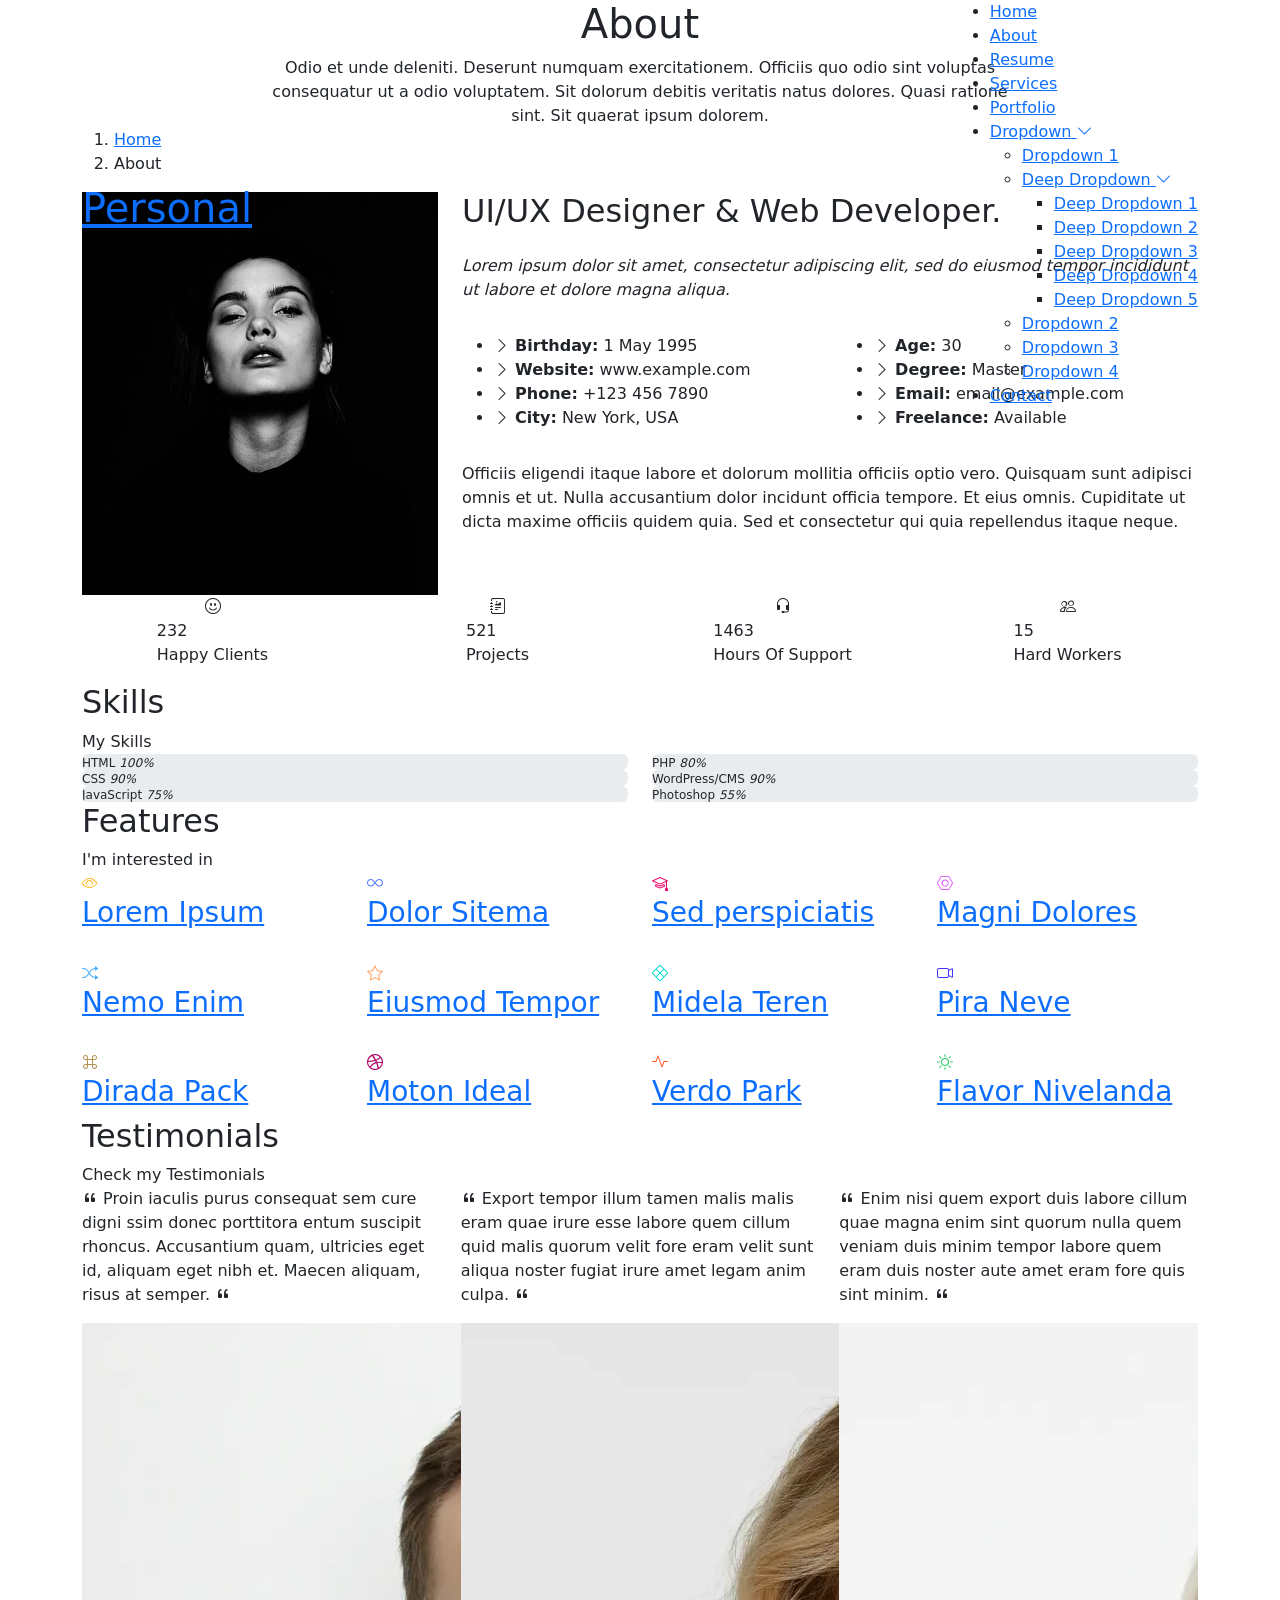
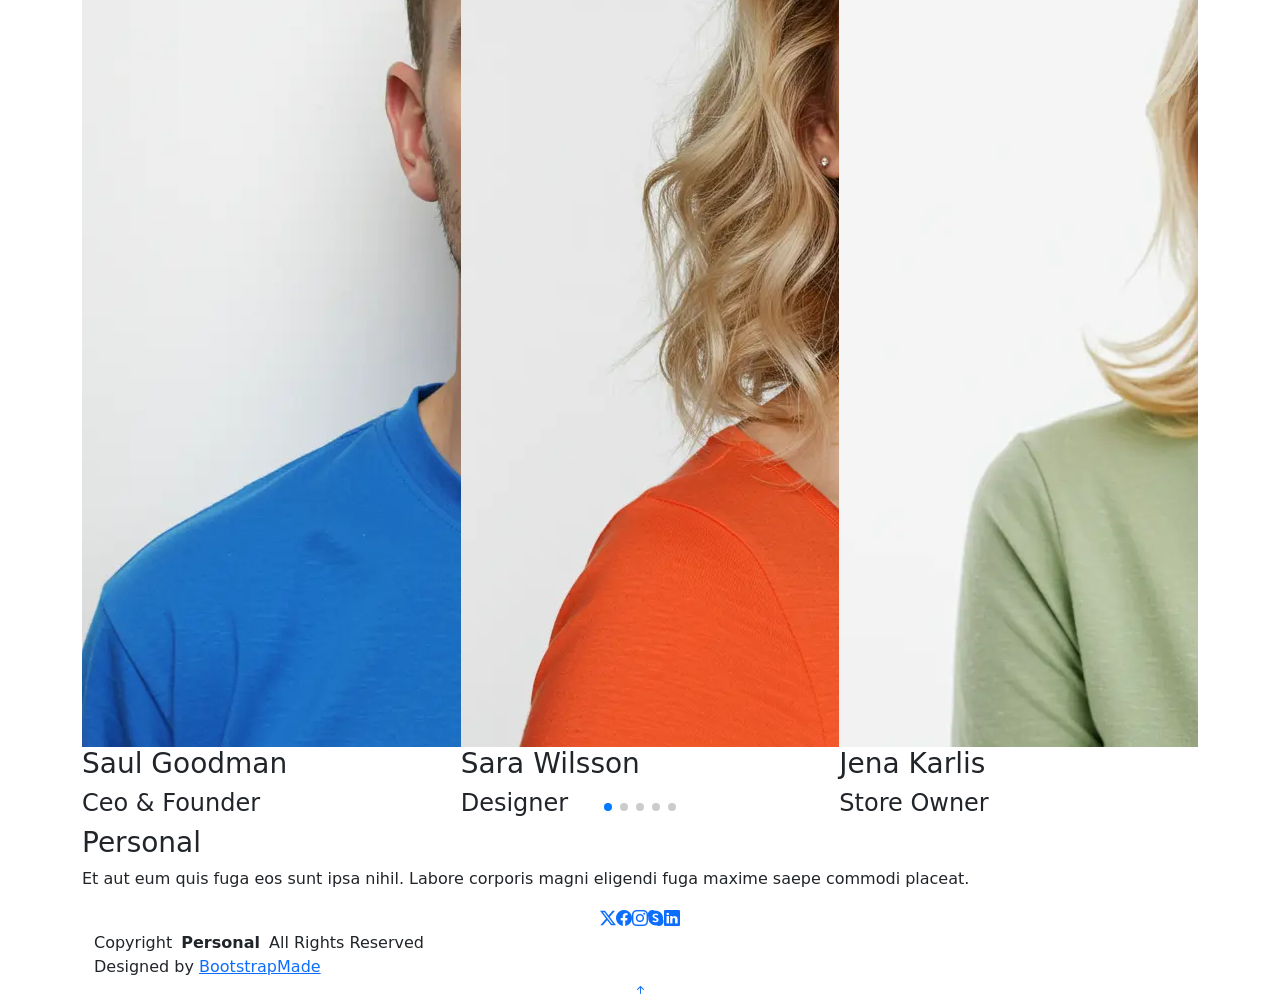
==== about.html @ 58911db6 "Initial commit: portfolio site complet" ====
<!DOCTYPE html>
<html lang="en">

<head>
  <meta charset="utf-8">
  <meta content="width=device-width, initial-scale=1.0" name="viewport">
  <title>About - Personal Bootstrap Template</title>
  <meta name="description" content="">
  <meta name="keywords" content="">

  <!-- Favicons -->
  <link href="assets/img/favicon.png" rel="icon">
  <link href="assets/img/apple-touch-icon.png" rel="apple-touch-icon">

  <!-- Fonts -->
  <link href="https://fonts.googleapis.com" rel="preconnect">
  <link href="https://fonts.gstatic.com" rel="preconnect" crossorigin>
  <link href="https://fonts.googleapis.com/css2?family=Roboto:ital,wght@0,100;0,300;0,400;0,500;0,700;0,900;1,100;1,300;1,400;1,500;1,700;1,900&family=Poppins:ital,wght@0,100;0,200;0,300;0,400;0,500;0,600;0,700;0,800;0,900;1,100;1,200;1,300;1,400;1,500;1,600;1,700;1,800;1,900&family=Raleway:ital,wght@0,100;0,200;0,300;0,400;0,500;0,600;0,700;0,800;0,900;1,100;1,200;1,300;1,400;1,500;1,600;1,700;1,800;1,900&display=swap" rel="stylesheet">

  <!-- Vendor CSS Files -->
  <link href="assets/vendor/bootstrap/css/bootstrap.min.css" rel="stylesheet">
  <link href="assets/vendor/bootstrap-icons/bootstrap-icons.css" rel="stylesheet">
  <link href="assets/vendor/aos/aos.css" rel="stylesheet">
  <link href="assets/vendor/swiper/swiper-bundle.min.css" rel="stylesheet">
  <link href="assets/vendor/glightbox/css/glightbox.min.css" rel="stylesheet">

  <!-- Main CSS File -->
  <link href="assets/css/main.css" rel="stylesheet">

  <!-- =======================================================
  * Template Name: Personal
  * Template URL: https://bootstrapmade.com/personal-free-resume-bootstrap-template/
  * Updated: Mar 05 2025 with Bootstrap v5.3.3
  * Author: BootstrapMade.com
  * License: https://bootstrapmade.com/license/
  ======================================================== -->
</head>

<body class="about-page">

  <header id="header" class="header d-flex align-items-center fixed-top">
    <div class="container-fluid container-xl position-relative d-flex align-items-center justify-content-between">

      <a href="index.html" class="logo d-flex align-items-center">
        <!-- Uncomment the line below if you also wish to use an image logo -->
        <!-- <img src="assets/img/logo.webp" alt=""> -->
        <h1 class="sitename">Personal</h1>
      </a>

      <nav id="navmenu" class="navmenu">
        <ul>
          <li><a href="index.html">Home</a></li>
          <li><a href="about.html" class="active">About</a></li>
          <li><a href="resume.html">Resume</a></li>
          <li><a href="services.html">Services</a></li>
          <li><a href="portfolio.html">Portfolio</a></li>
          <li class="dropdown"><a href="#"><span>Dropdown</span> <i class="bi bi-chevron-down toggle-dropdown"></i></a>
            <ul>
              <li><a href="#">Dropdown 1</a></li>
              <li class="dropdown"><a href="#"><span>Deep Dropdown</span> <i class="bi bi-chevron-down toggle-dropdown"></i></a>
                <ul>
                  <li><a href="#">Deep Dropdown 1</a></li>
                  <li><a href="#">Deep Dropdown 2</a></li>
                  <li><a href="#">Deep Dropdown 3</a></li>
                  <li><a href="#">Deep Dropdown 4</a></li>
                  <li><a href="#">Deep Dropdown 5</a></li>
                </ul>
              </li>
              <li><a href="#">Dropdown 2</a></li>
              <li><a href="#">Dropdown 3</a></li>
              <li><a href="#">Dropdown 4</a></li>
            </ul>
          </li>
          <li><a href="contact.html">Contact</a></li>
        </ul>
        <i class="mobile-nav-toggle d-xl-none bi bi-list"></i>
      </nav>

    </div>
  </header>

  <main class="main">

    <!-- Page Title -->
    <div class="page-title" data-aos="fade">
      <div class="heading">
        <div class="container">
          <div class="row d-flex justify-content-center text-center">
            <div class="col-lg-8">
              <h1>About</h1>
              <p class="mb-0">Odio et unde deleniti. Deserunt numquam exercitationem. Officiis quo odio sint voluptas consequatur ut a odio voluptatem. Sit dolorum debitis veritatis natus dolores. Quasi ratione sint. Sit quaerat ipsum dolorem.</p>
            </div>
          </div>
        </div>
      </div>
      <nav class="breadcrumbs">
        <div class="container">
          <ol>
            <li><a href="index.html">Home</a></li>
            <li class="current">About</li>
          </ol>
        </div>
      </nav>
    </div><!-- End Page Title -->

    <!-- About Section -->
    <section id="about" class="about section">

      <div class="container" data-aos="fade-up" data-aos-delay="100">

        <div class="row gy-4 justify-content-center">
          <div class="col-lg-4">
            <img src="assets/img/profile-img.jpg" class="img-fluid" alt="">
          </div>
          <div class="col-lg-8 content">
            <h2>UI/UX Designer &amp; Web Developer.</h2>
            <p class="fst-italic py-3">
              Lorem ipsum dolor sit amet, consectetur adipiscing elit, sed do eiusmod tempor incididunt ut labore et dolore
              magna aliqua.
            </p>
            <div class="row">
              <div class="col-lg-6">
                <ul>
                  <li><i class="bi bi-chevron-right"></i> <strong>Birthday:</strong> <span>1 May 1995</span></li>
                  <li><i class="bi bi-chevron-right"></i> <strong>Website:</strong> <span>www.example.com</span></li>
                  <li><i class="bi bi-chevron-right"></i> <strong>Phone:</strong> <span>+123 456 7890</span></li>
                  <li><i class="bi bi-chevron-right"></i> <strong>City:</strong> <span>New York, USA</span></li>
                </ul>
              </div>
              <div class="col-lg-6">
                <ul>
                  <li><i class="bi bi-chevron-right"></i> <strong>Age:</strong> <span>30</span></li>
                  <li><i class="bi bi-chevron-right"></i> <strong>Degree:</strong> <span>Master</span></li>
                  <li><i class="bi bi-chevron-right"></i> <strong>Email:</strong> <span>email@example.com</span></li>
                  <li><i class="bi bi-chevron-right"></i> <strong>Freelance:</strong> <span>Available</span></li>
                </ul>
              </div>
            </div>
            <p class="py-3">
              Officiis eligendi itaque labore et dolorum mollitia officiis optio vero. Quisquam sunt adipisci omnis et ut. Nulla accusantium dolor incidunt officia tempore. Et eius omnis.
              Cupiditate ut dicta maxime officiis quidem quia. Sed et consectetur qui quia repellendus itaque neque.
            </p>
          </div>
        </div>

      </div>

    </section><!-- /About Section -->

    <!-- Stats Section -->
    <section id="stats" class="stats section">

      <div class="container" data-aos="fade-up" data-aos-delay="100">

        <div class="row gy-4">

          <div class="col-lg-3 col-md-6 d-flex flex-column align-items-center">
            <i class="bi bi-emoji-smile"></i>
            <div class="stats-item">
              <span data-purecounter-start="0" data-purecounter-end="232" data-purecounter-duration="1" class="purecounter"></span>
              <p>Happy Clients</p>
            </div>
          </div><!-- End Stats Item -->

          <div class="col-lg-3 col-md-6 d-flex flex-column align-items-center">
            <i class="bi bi-journal-richtext"></i>
            <div class="stats-item">
              <span data-purecounter-start="0" data-purecounter-end="521" data-purecounter-duration="1" class="purecounter"></span>
              <p>Projects</p>
            </div>
          </div><!-- End Stats Item -->

          <div class="col-lg-3 col-md-6 d-flex flex-column align-items-center">
            <i class="bi bi-headset"></i>
            <div class="stats-item">
              <span data-purecounter-start="0" data-purecounter-end="1463" data-purecounter-duration="1" class="purecounter"></span>
              <p>Hours Of Support</p>
            </div>
          </div><!-- End Stats Item -->

          <div class="col-lg-3 col-md-6 d-flex flex-column align-items-center">
            <i class="bi bi-people"></i>
            <div class="stats-item">
              <span data-purecounter-start="0" data-purecounter-end="15" data-purecounter-duration="1" class="purecounter"></span>
              <p>Hard Workers</p>
            </div>
          </div><!-- End Stats Item -->

        </div>

      </div>

    </section><!-- /Stats Section -->

    <!-- Skills Section -->
    <section id="skills" class="skills section">

      <!-- Section Title -->
      <div class="container section-title" data-aos="fade-up">
        <h2>Skills</h2>
        <div><span>My</span> <span class="description-title">Skills</span></div>
      </div><!-- End Section Title -->

      <div class="container" data-aos="fade-up" data-aos-delay="100">

        <div class="row skills-content skills-animation">

          <div class="col-lg-6">

            <div class="progress">
              <span class="skill"><span>HTML</span> <i class="val">100%</i></span>
              <div class="progress-bar-wrap">
                <div class="progress-bar" role="progressbar" aria-valuenow="100" aria-valuemin="0" aria-valuemax="100"></div>
              </div>
            </div><!-- End Skills Item -->

            <div class="progress">
              <span class="skill"><span>CSS</span> <i class="val">90%</i></span>
              <div class="progress-bar-wrap">
                <div class="progress-bar" role="progressbar" aria-valuenow="90" aria-valuemin="0" aria-valuemax="100"></div>
              </div>
            </div><!-- End Skills Item -->

            <div class="progress">
              <span class="skill"><span>JavaScript</span> <i class="val">75%</i></span>
              <div class="progress-bar-wrap">
                <div class="progress-bar" role="progressbar" aria-valuenow="75" aria-valuemin="0" aria-valuemax="100"></div>
              </div>
            </div><!-- End Skills Item -->

          </div>

          <div class="col-lg-6">

            <div class="progress">
              <span class="skill"><span>PHP</span> <i class="val">80%</i></span>
              <div class="progress-bar-wrap">
                <div class="progress-bar" role="progressbar" aria-valuenow="80" aria-valuemin="0" aria-valuemax="100"></div>
              </div>
            </div><!-- End Skills Item -->

            <div class="progress">
              <span class="skill"><span>WordPress/CMS</span> <i class="val">90%</i></span>
              <div class="progress-bar-wrap">
                <div class="progress-bar" role="progressbar" aria-valuenow="90" aria-valuemin="0" aria-valuemax="100"></div>
              </div>
            </div><!-- End Skills Item -->

            <div class="progress">
              <span class="skill"><span>Photoshop</span> <i class="val">55%</i></span>
              <div class="progress-bar-wrap">
                <div class="progress-bar" role="progressbar" aria-valuenow="55" aria-valuemin="0" aria-valuemax="100"></div>
              </div>
            </div><!-- End Skills Item -->

          </div>

        </div>

      </div>

    </section><!-- /Skills Section -->

    <!-- Interests Section -->
    <section id="interests" class="interests section">

      <!-- Section Title -->
      <div class="container section-title" data-aos="fade-up">
        <h2>Features</h2>
        <div><span>I'm</span> <span class="description-title">interested in</span></div>
      </div><!-- End Section Title -->

      <div class="container">

        <div class="row gy-4">

          <div class="col-lg-3 col-md-4" data-aos="fade-up" data-aos-delay="100">
            <div class="features-item">
              <i class="bi bi-eye" style="color: #ffbb2c;"></i>
              <h3><a href="" class="stretched-link">Lorem Ipsum</a></h3>
            </div>
          </div><!-- End Feature Item -->

          <div class="col-lg-3 col-md-4" data-aos="fade-up" data-aos-delay="200">
            <div class="features-item">
              <i class="bi bi-infinity" style="color: #5578ff;"></i>
              <h3><a href="" class="stretched-link">Dolor Sitema</a></h3>
            </div>
          </div><!-- End Feature Item -->

          <div class="col-lg-3 col-md-4" data-aos="fade-up" data-aos-delay="300">
            <div class="features-item">
              <i class="bi bi-mortarboard" style="color: #e80368;"></i>
              <h3><a href="" class="stretched-link">Sed perspiciatis</a></h3>
            </div>
          </div><!-- End Feature Item -->

          <div class="col-lg-3 col-md-4" data-aos="fade-up" data-aos-delay="400">
            <div class="features-item">
              <i class="bi bi-nut" style="color: #e361ff;"></i>
              <h3><a href="" class="stretched-link">Magni Dolores</a></h3>
            </div>
          </div><!-- End Feature Item -->

          <div class="col-lg-3 col-md-4" data-aos="fade-up" data-aos-delay="500">
            <div class="features-item">
              <i class="bi bi-shuffle" style="color: #47aeff;"></i>
              <h3><a href="" class="stretched-link">Nemo Enim</a></h3>
            </div>
          </div><!-- End Feature Item -->

          <div class="col-lg-3 col-md-4" data-aos="fade-up" data-aos-delay="600">
            <div class="features-item">
              <i class="bi bi-star" style="color: #ffa76e;"></i>
              <h3><a href="" class="stretched-link">Eiusmod Tempor</a></h3>
            </div>
          </div><!-- End Feature Item -->

          <div class="col-lg-3 col-md-4" data-aos="fade-up" data-aos-delay="700">
            <div class="features-item">
              <i class="bi bi-x-diamond" style="color: #11dbcf;"></i>
              <h3><a href="" class="stretched-link">Midela Teren</a></h3>
            </div>
          </div><!-- End Feature Item -->

          <div class="col-lg-3 col-md-4" data-aos="fade-up" data-aos-delay="800">
            <div class="features-item">
              <i class="bi bi-camera-video" style="color: #4233ff;"></i>
              <h3><a href="" class="stretched-link">Pira Neve</a></h3>
            </div>
          </div><!-- End Feature Item -->

          <div class="col-lg-3 col-md-4" data-aos="fade-up" data-aos-delay="900">
            <div class="features-item">
              <i class="bi bi-command" style="color: #b2904f;"></i>
              <h3><a href="" class="stretched-link">Dirada Pack</a></h3>
            </div>
          </div><!-- End Feature Item -->

          <div class="col-lg-3 col-md-4" data-aos="fade-up" data-aos-delay="1000">
            <div class="features-item">
              <i class="bi bi-dribbble" style="color: #b20969;"></i>
              <h3><a href="" class="stretched-link">Moton Ideal</a></h3>
            </div>
          </div><!-- End Feature Item -->

          <div class="col-lg-3 col-md-4" data-aos="fade-up" data-aos-delay="1100">
            <div class="features-item">
              <i class="bi bi-activity" style="color: #ff5828;"></i>
              <h3><a href="" class="stretched-link">Verdo Park</a></h3>
            </div>
          </div><!-- End Feature Item -->

          <div class="col-lg-3 col-md-4" data-aos="fade-up" data-aos-delay="1200">
            <div class="features-item">
              <i class="bi bi-brightness-high" style="color: #29cc61;"></i>
              <h3><a href="" class="stretched-link">Flavor Nivelanda</a></h3>
            </div>
          </div><!-- End Feature Item -->

        </div>

      </div>

    </section><!-- /Interests Section -->

    <!-- Testimonials Section -->
    <section id="testimonials" class="testimonials section">

      <!-- Section Title -->
      <div class="container section-title" data-aos="fade-up">
        <h2>Testimonials</h2>
        <div><span>Check my</span> <span class="description-title">Testimonials</span></div>
      </div><!-- End Section Title -->

      <div class="container" data-aos="fade-up" data-aos-delay="100">

        <div class="swiper init-swiper" data-speed="600" data-delay="5000">
          <script type="application/json" class="swiper-config">
            {
              "loop": true,
              "speed": 600,
              "autoplay": {
                "delay": 5000
              },
              "slidesPerView": "auto",
              "pagination": {
                "el": ".swiper-pagination",
                "type": "bullets",
                "clickable": true
              },
              "breakpoints": {
                "320": {
                  "slidesPerView": 1,
                  "spaceBetween": 40
                },
                "1200": {
                  "slidesPerView": 3,
                  "spaceBetween": 20
                }
              }
            }
          </script>
          <div class="swiper-wrapper">

            <div class="swiper-slide">
              <div class="testimonial-item" "="">
            <p>
              <i class=" bi bi-quote quote-icon-left"></i>
                <span>Proin iaculis purus consequat sem cure digni ssim donec porttitora entum suscipit rhoncus. Accusantium quam, ultricies eget id, aliquam eget nibh et. Maecen aliquam, risus at semper.</span>
                <i class="bi bi-quote quote-icon-right"></i>
                </p>
                <img src="assets/img/person/person-m-9.webp" class="testimonial-img" alt="">
                <h3>Saul Goodman</h3>
                <h4>Ceo &amp; Founder</h4>
              </div>
            </div><!-- End testimonial item -->

            <div class="swiper-slide">
              <div class="testimonial-item">
                <p>
                  <i class="bi bi-quote quote-icon-left"></i>
                  <span>Export tempor illum tamen malis malis eram quae irure esse labore quem cillum quid malis quorum velit fore eram velit sunt aliqua noster fugiat irure amet legam anim culpa.</span>
                  <i class="bi bi-quote quote-icon-right"></i>
                </p>
                <img src="assets/img/person/person-f-5.webp" class="testimonial-img" alt="">
                <h3>Sara Wilsson</h3>
                <h4>Designer</h4>
              </div>
            </div><!-- End testimonial item -->

            <div class="swiper-slide">
              <div class="testimonial-item">
                <p>
                  <i class="bi bi-quote quote-icon-left"></i>
                  <span>Enim nisi quem export duis labore cillum quae magna enim sint quorum nulla quem veniam duis minim tempor labore quem eram duis noster aute amet eram fore quis sint minim.</span>
                  <i class="bi bi-quote quote-icon-right"></i>
                </p>
                <img src="assets/img/person/person-f-12.webp" class="testimonial-img" alt="">
                <h3>Jena Karlis</h3>
                <h4>Store Owner</h4>
              </div>
            </div><!-- End testimonial item -->

            <div class="swiper-slide">
              <div class="testimonial-item">
                <p>
                  <i class="bi bi-quote quote-icon-left"></i>
                  <span>Fugiat enim eram quae cillum dolore dolor amet nulla culpa multos export minim fugiat dolor enim duis veniam ipsum anim magna sunt elit fore quem dolore labore illum veniam.</span>
                  <i class="bi bi-quote quote-icon-right"></i>
                </p>
                <img src="assets/img/person/person-m-12.webp" class="testimonial-img" alt="">
                <h3>Matt Brandon</h3>
                <h4>Freelancer</h4>
              </div>
            </div><!-- End testimonial item -->

            <div class="swiper-slide">
              <div class="testimonial-item">
                <p>
                  <i class="bi bi-quote quote-icon-left"></i>
                  <span>Quis quorum aliqua sint quem legam fore sunt eram irure aliqua veniam tempor noster veniam sunt culpa nulla illum cillum fugiat legam esse veniam culpa fore nisi cillum quid.</span>
                  <i class="bi bi-quote quote-icon-right"></i>
                </p>
                <img src="assets/img/person/person-m-13.webp" class="testimonial-img" alt="">
                <h3>John Larson</h3>
                <h4>Entrepreneur</h4>
              </div>
            </div><!-- End testimonial item -->

          </div>
          <div class="swiper-pagination"></div>
        </div>

      </div>

    </section><!-- /Testimonials Section -->

  </main>

  <footer id="footer" class="footer dark-background">
    <div class="container">
      <h3 class="sitename">Personal</h3>
      <p>Et aut eum quis fuga eos sunt ipsa nihil. Labore corporis magni eligendi fuga maxime saepe commodi placeat.</p>
      <div class="social-links d-flex justify-content-center">
        <a href=""><i class="bi bi-twitter-x"></i></a>
        <a href=""><i class="bi bi-facebook"></i></a>
        <a href=""><i class="bi bi-instagram"></i></a>
        <a href=""><i class="bi bi-skype"></i></a>
        <a href=""><i class="bi bi-linkedin"></i></a>
      </div>
      <div class="container">
        <div class="copyright">
          <span>Copyright</span> <strong class="px-1 sitename">Personal</strong> <span>All Rights Reserved</span>
        </div>
        <div class="credits">
          <!-- All the links in the footer should remain intact. -->
          <!-- You can delete the links only if you've purchased the pro version. -->
          <!-- Licensing information: https://bootstrapmade.com/license/ -->
          <!-- Purchase the pro version with working PHP/AJAX contact form: [buy-url] -->
          Designed by <a href="https://bootstrapmade.com/">BootstrapMade</a>
        </div>
      </div>
    </div>
  </footer>

  <!-- Scroll Top -->
  <a href="#" id="scroll-top" class="scroll-top d-flex align-items-center justify-content-center"><i class="bi bi-arrow-up-short"></i></a>

  <!-- Preloader -->
  <div id="preloader"></div>

  <!-- Vendor JS Files -->
  <script src="assets/vendor/bootstrap/js/bootstrap.bundle.min.js"></script>
  <script src="assets/vendor/php-email-form/validate.js"></script>
  <script src="assets/vendor/aos/aos.js"></script>
  <script src="assets/vendor/typed.js/typed.umd.js"></script>
  <script src="assets/vendor/purecounter/purecounter_vanilla.js"></script>
  <script src="assets/vendor/waypoints/noframework.waypoints.js"></script>
  <script src="assets/vendor/swiper/swiper-bundle.min.js"></script>
  <script src="assets/vendor/glightbox/js/glightbox.min.js"></script>
  <script src="assets/vendor/imagesloaded/imagesloaded.pkgd.min.js"></script>
  <script src="assets/vendor/isotope-layout/isotope.pkgd.min.js"></script>

  <!-- Main JS File -->
  <script src="assets/js/main.js"></script>

</body>

</html>
---- assets/css/main.css ----
/**
* Template Name: Personal
* Template URL: https://bootstrapmade.com/personal-free-resume-bootstrap-template/
* Updated: Mar 05 2025 with Bootstrap v5.3.3
* Author: BootstrapMade.com
* License: https://bootstrapmade.com/license/
*/

/*--------------------------------------------------------------
# Font & Color Variables
# Help: https://bootstrapmade.com/color-system/
--------------------------------------------------------------*/
/* Fonts */
:root {
  --default-font: "Roboto",  system-ui, -apple-system, "Segoe UI", Roboto, "Helvetica Neue", Arial, "Noto Sans", "Liberation Sans", sans-serif, "Apple Color Emoji", "Segoe UI Emoji", "Segoe UI Symbol", "Noto Color Emoji";
  --heading-font: "Raleway",  sans-serif;
  --nav-font: "Poppins",  sans-serif;
}

/* Global Colors - The following color variables are used throughout the website. Updating them here will change the color scheme of the entire website */
:root { 
  --background-color: #000000; /* Background color for the entire website, including individual sections */
  --default-color: #fafafa; /* Default color used for the majority of the text content across the entire website */
  --heading-color: #ffffff; /* Color for headings, subheadings and title throughout the website */
  --accent-color: #18d26e; /* Accent color that represents your brand on the website. It's used for buttons, links, and other elements that need to stand out */
  --surface-color: #1a1a1a; /* The surface color is used as a background of boxed elements within sections, such as cards, icon boxes, or other elements that require a visual separation from the global background. */
  --contrast-color: #000000; /* Contrast color for text, ensuring readability against backgrounds of accent, heading, or default colors. */
}

/* Nav Menu Colors - The following color variables are used specifically for the navigation menu. They are separate from the global colors to allow for more customization options */
:root {
  --nav-color: #fafafa;  /* The default color of the main navmenu links */
  --nav-hover-color: #18d26e; /* Applied to main navmenu links when they are hovered over or active */
  --nav-mobile-background-color: #1a1a1a; /* Used as the background color for mobile navigation menu */
  --nav-dropdown-background-color: #1a1a1a; /* Used as the background color for dropdown items that appear when hovering over primary navigation items */
  --nav-dropdown-color: #fafafa; /* Used for navigation links of the dropdown items in the navigation menu. */
  --nav-dropdown-hover-color: #18d26e; /* Similar to --nav-hover-color, this color is applied to dropdown navigation links when they are hovered over. */
}

/* Color Presets - These classes override global colors when applied to any section or element, providing reuse of the sam color scheme. */

.light-background {
  --background-color: #1a1a1a;
  --surface-color: #343434;
}

.dark-background {
  --background-color: rgba(15, 15, 15, 0.975);
  --default-color: #ffffff;
  --heading-color: #ffffff;
  --surface-color: #292929f9;
  --contrast-color: #000000;
}

/* Smooth scroll */
:root {
  scroll-behavior: smooth;
}

/*--------------------------------------------------------------
# General Styling & Shared Classes
--------------------------------------------------------------*/
body {
  color: var(--default-color);
  background-color: var(--background-color);
  font-family: var(--default-font);
}

a {
  color: var(--accent-color);
  text-decoration: none;
  transition: 0.3s;
}

a:hover {
  color: color-mix(in srgb, var(--accent-color), transparent 25%);
  text-decoration: none;
}

h1,
h2,
h3,
h4,
h5,
h6 {
  color: var(--heading-color);
  font-family: var(--heading-font);
}

/* PHP Email Form Messages
------------------------------*/
.php-email-form .error-message {
  display: none;
  background: #df1529;
  color: #ffffff;
  text-align: left;
  padding: 15px;
  margin-bottom: 24px;
  font-weight: 600;
}

.php-email-form .sent-message {
  display: none;
  color: #ffffff;
  background: #059652;
  text-align: center;
  padding: 15px;
  margin-bottom: 24px;
  font-weight: 600;
}

.php-email-form .loading {
  display: none;
  background: var(--surface-color);
  text-align: center;
  padding: 15px;
  margin-bottom: 24px;
}

.php-email-form .loading:before {
  content: "";
  display: inline-block;
  border-radius: 50%;
  width: 24px;
  height: 24px;
  margin: 0 10px -6px 0;
  border: 3px solid var(--accent-color);
  border-top-color: var(--surface-color);
  animation: php-email-form-loading 1s linear infinite;
}

@keyframes php-email-form-loading {
  0% {
    transform: rotate(0deg);
  }

  100% {
    transform: rotate(360deg);
  }
}

/*--------------------------------------------------------------
# Global Header
--------------------------------------------------------------*/
.header {
  --background-color: rgba(0, 0, 0, 0);
  color: var(--default-color);
  background-color: var(--background-color);
  padding: 15px 0;
  transition: all 0.5s;
  z-index: 997;
}

.header .logo {
  line-height: 1;
}

.header .logo img {
  max-height: 32px;
  margin-right: 8px;
}

.header .logo h1 {
  font-size: 30px;
  margin: 0;
  font-weight: 700;
  color: var(--heading-color);
}

.scrolled .header {
  box-shadow: 0px 0 18px rgba(0, 0, 0, 0.1);
}

/* Global Header on Scroll
------------------------------*/
.scrolled .header {
  --background-color: rgba(0, 0, 0, 0.8);
}

/*--------------------------------------------------------------
# Navigation Menu
--------------------------------------------------------------*/
/* Desktop Navigation */
@media (min-width: 1200px) {
  .navmenu {
    padding: 0;
  }

  .navmenu ul {
    margin: 0;
    padding: 0;
    display: flex;
    list-style: none;
    align-items: center;
  }

  .navmenu li {
    position: relative;
  }

  .navmenu>ul>li {
    white-space: nowrap;
    padding: 15px 14px;
  }

  .navmenu>ul>li:last-child {
    padding-right: 0;
  }

  .navmenu a,
  .navmenu a:focus {
    color: var(--nav-color);
    font-size: 15px;
    padding: 0 2px;
    font-family: var(--nav-font);
    font-weight: 400;
    display: flex;
    align-items: center;
    justify-content: space-between;
    white-space: nowrap;
    transition: 0.3s;
    position: relative;
  }

  .navmenu a i,
  .navmenu a:focus i {
    font-size: 12px;
    line-height: 0;
    margin-left: 5px;
    transition: 0.3s;
  }

  .navmenu>ul>li>a:before {
    content: "";
    position: absolute;
    height: 2px;
    bottom: -6px;
    left: 0;
    background-color: var(--nav-hover-color);
    visibility: hidden;
    width: 0px;
    transition: all 0.3s ease-in-out 0s;
  }

  .navmenu a:hover:before,
  .navmenu li:hover>a:before,
  .navmenu .active:before {
    visibility: visible;
    width: 25px;
  }

  .navmenu li:hover>a,
  .navmenu .active,
  .navmenu .active:focus {
    color: var(--nav-hover-color);
  }

  .navmenu .dropdown ul {
    margin: 0;
    padding: 10px 0;
    background: var(--nav-dropdown-background-color);
    display: block;
    position: absolute;
    visibility: hidden;
    left: 14px;
    top: 130%;
    opacity: 0;
    transition: 0.3s;
    border-radius: 4px;
    z-index: 99;
    box-shadow: 0px 0px 30px rgba(0, 0, 0, 0.1);
  }

  .navmenu .dropdown ul li {
    min-width: 200px;
  }

  .navmenu .dropdown ul a {
    padding: 10px 20px;
    font-size: 15px;
    text-transform: none;
    color: var(--nav-dropdown-color);
  }

  .navmenu .dropdown ul a i {
    font-size: 12px;
  }

  .navmenu .dropdown ul a:hover,
  .navmenu .dropdown ul .active:hover,
  .navmenu .dropdown ul li:hover>a {
    color: var(--nav-dropdown-hover-color);
  }

  .navmenu .dropdown:hover>ul {
    opacity: 1;
    top: 100%;
    visibility: visible;
  }

  .navmenu .dropdown .dropdown ul {
    top: 0;
    left: -90%;
    visibility: hidden;
  }

  .navmenu .dropdown .dropdown:hover>ul {
    opacity: 1;
    top: 0;
    left: -100%;
    visibility: visible;
  }
}

/* Mobile Navigation */
@media (max-width: 1199px) {
  .mobile-nav-toggle {
    color: var(--nav-color);
    font-size: 28px;
    line-height: 0;
    margin-right: 10px;
    cursor: pointer;
    transition: color 0.3s;
  }

  .navmenu {
    padding: 0;
    z-index: 9997;
  }

  .navmenu ul {
    display: none;
    list-style: none;
    position: absolute;
    inset: 60px 20px 20px 20px;
    padding: 10px 0;
    margin: 0;
    border-radius: 6px;
    background-color: var(--nav-mobile-background-color);
    border: 1px solid color-mix(in srgb, var(--default-color), transparent 90%);
    box-shadow: none;
    overflow-y: auto;
    transition: 0.3s;
    z-index: 9998;
  }

  .navmenu a,
  .navmenu a:focus {
    color: var(--nav-dropdown-color);
    padding: 10px 20px;
    font-family: var(--nav-font);
    font-size: 17px;
    font-weight: 500;
    display: flex;
    align-items: center;
    justify-content: space-between;
    white-space: nowrap;
    transition: 0.3s;
  }

  .navmenu a i,
  .navmenu a:focus i {
    font-size: 12px;
    line-height: 0;
    margin-left: 5px;
    width: 30px;
    height: 30px;
    display: flex;
    align-items: center;
    justify-content: center;
    border-radius: 50%;
    transition: 0.3s;
    background-color: color-mix(in srgb, var(--accent-color), transparent 90%);
  }

  .navmenu a i:hover,
  .navmenu a:focus i:hover {
    background-color: var(--accent-color);
    color: var(--contrast-color);
  }

  .navmenu a:hover,
  .navmenu .active,
  .navmenu .active:focus {
    color: var(--nav-dropdown-hover-color);
  }

  .navmenu .active i,
  .navmenu .active:focus i {
    background-color: var(--accent-color);
    color: var(--contrast-color);
    transform: rotate(180deg);
  }

  .navmenu .dropdown ul {
    position: static;
    display: none;
    z-index: 99;
    padding: 10px 0;
    margin: 10px 20px;
    background-color: var(--nav-dropdown-background-color);
    transition: all 0.5s ease-in-out;
  }

  .navmenu .dropdown ul ul {
    background-color: rgba(33, 37, 41, 0.1);
  }

  .navmenu .dropdown>.dropdown-active {
    display: block;
    background-color: rgba(33, 37, 41, 0.03);
  }

  .mobile-nav-active {
    overflow: hidden;
  }

  .mobile-nav-active .mobile-nav-toggle {
    color: #fff;
    position: absolute;
    font-size: 32px;
    top: 15px;
    right: 15px;
    margin-right: 0;
    z-index: 9999;
  }

  .mobile-nav-active .navmenu {
    position: fixed;
    overflow: hidden;
    inset: 0;
    background: rgba(33, 37, 41, 0.8);
    transition: 0.3s;
  }

  .mobile-nav-active .navmenu>ul {
    display: block;
  }
}

/*--------------------------------------------------------------
# Global Footer
--------------------------------------------------------------*/
.footer {
  color: var(--default-color);
  background-color: var(--background-color);
  font-size: 14px;
  text-align: center;
  padding: 30px 0;
  position: relative;
}

.footer h3 {
  font-size: 36px;
  font-weight: 700;
  position: relative;
  padding: 0;
  margin: 0 0 15px 0;
}

.footer p {
  font-size: 15;
  font-style: italic;
  padding: 0;
  margin: 0 0 30px 0;
}

.footer .social-links {
  margin: 0 0 30px 0;
}

.footer .social-links a {
  font-size: 16px;
  display: flex;
  align-items: center;
  justify-content: center;
  background: var(--accent-color);
  color: var(--contrast-color);
  line-height: 1;
  margin: 0 4px;
  border-radius: 50%;
  text-align: center;
  width: 36px;
  height: 36px;
  transition: 0.3s;
}

.footer .social-links a:hover {
  background: color-mix(in srgb, var(--accent-color), transparent 20%);
  text-decoration: none;
}

.footer .copyright {
  padding-top: 25px;
  border-top: 1px solid color-mix(in srgb, var(--default-color), transparent 90%);
}

.footer .credits {
  font-size: 13px;
  padding-top: 5px;
}

/*--------------------------------------------------------------
# Preloader
--------------------------------------------------------------*/
#preloader {
  position: fixed;
  inset: 0;
  z-index: 999999;
  overflow: hidden;
  background: var(--background-color);
  transition: all 0.6s ease-out;
}

#preloader:before {
  content: "";
  position: fixed;
  top: calc(50% - 30px);
  left: calc(50% - 30px);
  border: 6px solid #ffffff;
  border-color: var(--accent-color) transparent var(--accent-color) transparent;
  border-radius: 50%;
  width: 60px;
  height: 60px;
  animation: animate-preloader 1.5s linear infinite;
}

@keyframes animate-preloader {
  0% {
    transform: rotate(0deg);
  }

  100% {
    transform: rotate(360deg);
  }
}

/*--------------------------------------------------------------
# Scroll Top Button
--------------------------------------------------------------*/
.scroll-top {
  position: fixed;
  visibility: hidden;
  opacity: 0;
  right: 15px;
  bottom: -15px;
  z-index: 99999;
  background-color: var(--accent-color);
  width: 44px;
  height: 44px;
  border-radius: 50px;
  transition: all 0.4s;
}

.scroll-top i {
  font-size: 24px;
  color: var(--contrast-color);
  line-height: 0;
}

.scroll-top:hover {
  background-color: color-mix(in srgb, var(--accent-color), transparent 20%);
  color: var(--contrast-color);
}

.scroll-top.active {
  visibility: visible;
  opacity: 1;
  bottom: 15px;
}

/*--------------------------------------------------------------
# Disable aos animation delay on mobile devices
--------------------------------------------------------------*/
@media screen and (max-width: 768px) {
  [data-aos-delay] {
    transition-delay: 0 !important;
  }
}

/*--------------------------------------------------------------
# Global Page Titles & Breadcrumbs
--------------------------------------------------------------*/
.page-title {
  color: var(--default-color);
  background-color: var(--background-color);
  position: relative;
}

.page-title .heading {
  padding: 160px 0 80px 0;
  border-top: 1px solid color-mix(in srgb, var(--default-color), transparent 90%);
}

.page-title .heading h1 {
  font-size: 38px;
  font-weight: 700;
}

.page-title nav {
  background-color: color-mix(in srgb, var(--default-color), transparent 90%);
  padding: 20px 0;
}

.page-title nav ol {
  display: flex;
  flex-wrap: wrap;
  list-style: none;
  margin: 0;
  font-size: 16px;
  font-weight: 600;
}

.page-title nav ol li+li {
  padding-left: 10px;
}

.page-title nav ol li+li::before {
  content: "/";
  display: inline-block;
  padding-right: 10px;
  color: color-mix(in srgb, var(--default-color), transparent 70%);
}

/*--------------------------------------------------------------
# Global Sections
--------------------------------------------------------------*/
section,
.section {
  color: var(--default-color);
  background-color: var(--background-color);
  padding: 60px 0;
  scroll-margin-top: 100px;
  overflow: clip;
}

@media (max-width: 1199px) {

  section,
  .section {
    scroll-margin-top: 66px;
  }
}

/*--------------------------------------------------------------
# Global Section Titles
--------------------------------------------------------------*/
.section-title {
  padding-bottom: 60px;
  position: relative;
}

.section-title h2 {
  font-size: 14px;
  font-weight: 500;
  padding: 0;
  line-height: 1px;
  margin: 0;
  letter-spacing: 1.5px;
  text-transform: uppercase;
  color: color-mix(in srgb, var(--default-color), transparent 50%);
  position: relative;
}

.section-title h2::after {
  content: "";
  width: 120px;
  height: 1px;
  display: inline-block;
  background: var(--accent-color);
  margin: 4px 10px;
}

.section-title div {
  color: var(--heading-color);
  margin: 0;
  margin: 0;
  font-size: 28px;
  font-weight: 700;
  text-transform: uppercase;
  font-family: var(--heading-font);
}

/*--------------------------------------------------------------
# Hero Section
--------------------------------------------------------------*/
.hero {
  width: 100%;
  min-height: 100vh;
  position: relative;
  padding: 80px 0;
  display: flex;
  align-items: center;
  justify-content: center;
}

.hero img {
  position: absolute;
  inset: 0;
  display: block;
  width: 100%;
  height: 100%;
  object-fit: cover;
  z-index: 1;
}

.hero .container {
  position: relative;
  z-index: 3;
}

.hero h2 {
  margin: 0;
  font-size: 64px;
  font-weight: 700;
}

.hero p {
  margin: 5px 0 0 0;
  font-size: 26px;
}

.hero p span {
  letter-spacing: 1px;
  border-bottom: 2px solid var(--accent-color);
}

.hero .social-links {
  margin-top: 25px;
}

.hero .social-links a {
  background-color: color-mix(in srgb, var(--default-color), transparent 90%);
  color: var(--default-color);
  font-size: 14px;
  width: 40px;
  height: 40px;
  border-radius: 50px;
  display: inline-flex;
  align-items: center;
  justify-content: center;
  margin-right: 20px;
  transition: 0.3s;
}

.hero .social-links a:hover {
  background-color: var(--accent-color);
}

@media (max-width: 768px) {
  .hero h2 {
    font-size: 32px;
  }

  .hero p {
    font-size: 20px;
  }
}

/*--------------------------------------------------------------
# About Section
--------------------------------------------------------------*/
.about .content h2 {
  font-weight: 700;
  font-size: 24px;
}

.about .content ul {
  list-style: none;
  padding: 0;
}

.about .content ul li {
  margin-bottom: 20px;
  display: flex;
  align-items: center;
}

.about .content ul strong {
  margin-right: 10px;
}

.about .content ul i {
  font-size: 16px;
  margin-right: 5px;
  color: var(--accent-color);
  line-height: 0;
}

/*--------------------------------------------------------------
# Stats Section
--------------------------------------------------------------*/
.stats i {
  background-color: var(--surface-color);
  color: var(--accent-color);
  box-shadow: 0px 2px 25px rgba(0, 0, 0, 0.1);
  width: 54px;
  height: 54px;
  font-size: 24px;
  border-radius: 50px;
  border: 2px solid var(--background-color);
  display: inline-flex;
  align-items: center;
  justify-content: center;
  position: relative;
  z-index: 1;
}

.stats .stats-item {
  background-color: var(--surface-color);
  margin-top: -27px;
  padding: 30px 30px 25px 30px;
  width: 100%;
  position: relative;
  text-align: center;
  box-shadow: 0px 2px 35px rgba(0, 0, 0, 0.1);
  border-radius: 4px;
  z-index: 0;
}

.stats .stats-item span {
  font-size: 36px;
  display: block;
  font-weight: 700;
  color: color-mix(in srgb, var(--default-color), transparent 20%);
}

.stats .stats-item p {
  padding: 0;
  margin: 0;
  font-family: var(--heading-font);
  font-size: 16px;
}

/*--------------------------------------------------------------
# Skills Section
--------------------------------------------------------------*/
.skills .progress {
  height: 60px;
  display: block;
  background: none;
  border-radius: 0;
}

.skills .progress .skill {
  color: var(--heading-color);
  padding: 0;
  margin: 0 0 6px 0;
  text-transform: uppercase;
  display: block;
  font-weight: 600;
  font-family: var(--heading-font);
}

.skills .progress .skill .val {
  float: right;
  font-style: normal;
}

.skills .progress-bar-wrap {
  background: color-mix(in srgb, var(--default-color), transparent 90%);
  height: 10px;
}

.skills .progress-bar {
  width: 1px;
  height: 10px;
  transition: 0.9s;
  background-color: var(--accent-color);
}

/*--------------------------------------------------------------
# Interests Section
--------------------------------------------------------------*/
.interests .features-item {
  background-color: var(--surface-color);
  display: flex;
  align-items: center;
  padding: 20px;
  transition: 0.3s;
  border: 1px solid color-mix(in srgb, var(--default-color), transparent 90%);
  position: relative;
}

.interests .features-item i {
  font-size: 32px;
  padding-right: 10px;
  line-height: 0;
}

.interests .features-item h3 {
  font-weight: 700;
  margin: 0;
  padding: 0;
  line-height: 1;
  font-size: 16px;
}

.interests .features-item h3 a {
  color: var(--heading-color);
  transition: 0.3s;
}

.interests .features-item:hover {
  border-color: var(--accent-color);
}

.interests .features-item:hover h3 a {
  color: var(--accent-color);
}

/*--------------------------------------------------------------
# Testimonials Section
--------------------------------------------------------------*/
.testimonials .testimonials-carousel,
.testimonials .testimonials-slider {
  overflow: hidden;
}

.testimonials .testimonial-item {
  box-sizing: content-box;
  min-height: 320px;
}

.testimonials .testimonial-item .testimonial-img {
  width: 90px;
  border-radius: 50%;
  margin: -40px 0 0 40px;
  position: relative;
  z-index: 2;
  border: 6px solid var(--background-color);
}

.testimonials .testimonial-item h3 {
  font-size: 18px;
  font-weight: bold;
  margin: 10px 0 5px 45px;
}

.testimonials .testimonial-item h4 {
  font-size: 14px;
  color: color-mix(in srgb, var(--default-color), transparent 20%);
  margin: 0 0 0 45px;
}

.testimonials .testimonial-item .quote-icon-left,
.testimonials .testimonial-item .quote-icon-right {
  color: color-mix(in srgb, var(--accent-color), transparent 50%);
  font-size: 26px;
  line-height: 0;
}

.testimonials .testimonial-item .quote-icon-left {
  display: inline-block;
  left: -5px;
  position: relative;
}

.testimonials .testimonial-item .quote-icon-right {
  display: inline-block;
  right: -5px;
  position: relative;
  top: 10px;
  transform: scale(-1, -1);
}

.testimonials .testimonial-item p {
  font-style: italic;
  margin: 0 15px 0 15px;
  padding: 20px 20px 60px 20px;
  background: var(--surface-color);
  border-radius: 6px;
  position: relative;
  z-index: 1;
}

.testimonials .swiper-wrapper {
  height: auto;
}

.testimonials .swiper-pagination {
  margin-top: 20px;
  position: relative;
}

.testimonials .swiper-pagination .swiper-pagination-bullet {
  width: 12px;
  height: 12px;
  background-color: var(--background-color);
  opacity: 1;
  border: 1px solid var(--accent-color);
}

.testimonials .swiper-pagination .swiper-pagination-bullet-active {
  background-color: var(--accent-color);
}

/*--------------------------------------------------------------
# Resume Section
--------------------------------------------------------------*/
.resume .resume-title {
  color: var(--heading-color);
  font-size: 26px;
  font-weight: 700;
  margin-top: 20px;
  margin-bottom: 20px;
}

.resume .resume-item {
  padding: 0 0 20px 20px;
  margin-top: -2px;
  border-left: 2px solid var(--accent-color);
  position: relative;
}

.resume .resume-item h4 {
  line-height: 18px;
  font-size: 18px;
  font-weight: 600;
  text-transform: uppercase;
  color: color-mix(in srgb, var(--default-color), transparent 20%);
  margin-bottom: 10px;
}

.resume .resume-item h5 {
  font-size: 16px;
  padding: 5px 15px;
  display: inline-block;
  font-weight: 600;
  margin-bottom: 10px;
}

.resume .resume-item ul {
  padding-left: 20px;
}

.resume .resume-item ul li {
  padding-bottom: 10px;
}

.resume .resume-item:last-child {
  padding-bottom: 0;
}

.resume .resume-item::before {
  content: "";
  position: absolute;
  width: 16px;
  height: 16px;
  border-radius: 50px;
  left: -9px;
  top: 0;
  background: var(--background-color);
  border: 2px solid var(--accent-color);
}

/*--------------------------------------------------------------
# Services Section
--------------------------------------------------------------*/
.services .service-item {
  background-color: var(--surface-color);
  text-align: center;
  padding: 80px 20px;
  transition: all ease-in-out 0.3s;
  height: 100%;
}

.services .service-item .icon {
  margin: 0 auto;
  width: 64px;
  height: 64px;
  background: var(--accent-color);
  border-radius: 4px;
  display: flex;
  align-items: center;
  justify-content: center;
  margin-bottom: 20px;
  transition: 0.3s;
  transform-style: preserve-3d;
}

.services .service-item .icon i {
  color: var(--contrast-color);
  font-size: 28px;
  transition: ease-in-out 0.3s;
}

.services .service-item .icon::before {
  position: absolute;
  content: "";
  left: -8px;
  top: -8px;
  height: 100%;
  width: 100%;
  background: color-mix(in srgb, var(--accent-color), transparent 80%);
  border-radius: 5px;
  transition: all 0.3s ease-out 0s;
  transform: translateZ(-1px);
}

.services .service-item h3 {
  font-weight: 700;
  margin: 10px 0 15px 0;
  font-size: 22px;
}

.services .service-item p {
  line-height: 24px;
  font-size: 14px;
  margin-bottom: 0;
}

.services .service-item:hover {
  background: var(--accent-color);
  border-color: var(--accent-color);
}

.services .service-item:hover .icon {
  background: var(--surface-color);
}

.services .service-item:hover .icon i {
  color: var(--accent-color);
}

.services .service-item:hover .icon::before {
  background: color-mix(in srgb, var(--background-color), transparent 70%);
}

.services .service-item:hover h3,
.services .service-item:hover p {
  color: var(--contrast-color);
}

/*--------------------------------------------------------------
# Service Details Section
--------------------------------------------------------------*/
.service-details .services-list {
  background-color: var(--surface-color);
  padding: 10px 30px;
  border: 1px solid color-mix(in srgb, var(--default-color), transparent 90%);
  margin-bottom: 20px;
}

.service-details .services-list a {
  display: block;
  line-height: 1;
  padding: 8px 0 8px 15px;
  border-left: 3px solid color-mix(in srgb, var(--default-color), transparent 70%);
  margin: 20px 0;
  color: color-mix(in srgb, var(--default-color), transparent 20%);
  transition: 0.3s;
}

.service-details .services-list a.active {
  color: var(--heading-color);
  font-weight: 700;
  border-color: var(--accent-color);
}

.service-details .services-list a:hover {
  border-color: var(--accent-color);
}

.service-details .services-img {
  margin-bottom: 20px;
}

.service-details h3 {
  font-size: 26px;
  font-weight: 700;
}

.service-details h4 {
  font-size: 20px;
  font-weight: 700;
}

.service-details p {
  font-size: 15px;
}

.service-details ul {
  list-style: none;
  padding: 0;
  font-size: 15px;
}

.service-details ul li {
  padding: 5px 0;
  display: flex;
  align-items: center;
}

.service-details ul i {
  font-size: 20px;
  margin-right: 8px;
  color: var(--accent-color);
}

/*--------------------------------------------------------------
# Portfolio Section
--------------------------------------------------------------*/
.portfolio .portfolio-filters {
  padding: 0;
  margin: 0 auto 20px auto;
  list-style: none;
  text-align: center;
}

.portfolio .portfolio-filters li {
  cursor: pointer;
  display: inline-block;
  padding: 0;
  font-size: 18px;
  font-weight: 500;
  margin: 0 10px;
  line-height: 1;
  margin-bottom: 5px;
  transition: all 0.3s ease-in-out;
}

.portfolio .portfolio-filters li:hover,
.portfolio .portfolio-filters li.filter-active {
  color: var(--accent-color);
}

.portfolio .portfolio-filters li:first-child {
  margin-left: 0;
}

.portfolio .portfolio-filters li:last-child {
  margin-right: 0;
}

@media (max-width: 575px) {
  .portfolio .portfolio-filters li {
    font-size: 14px;
    margin: 0 5px;
  }
}

.portfolio .portfolio-content {
  position: relative;
  overflow: hidden;
}

.portfolio .portfolio-content img {
  transition: 0.3s;
}

.portfolio .portfolio-content .portfolio-info {
  opacity: 0;
  position: absolute;
  inset: 0;
  z-index: 3;
  transition: all ease-in-out 0.3s;
  background: rgba(0, 0, 0, 0.6);
  padding: 15px;
}

.portfolio .portfolio-content .portfolio-info h4 {
  font-size: 14px;
  padding: 5px 10px;
  font-weight: 400;
  color: #ffffff;
  display: inline-block;
  background-color: var(--accent-color);
}

.portfolio .portfolio-content .portfolio-info p {
  position: absolute;
  bottom: 10px;
  text-align: center;
  display: inline-block;
  left: 0;
  right: 0;
  font-size: 16px;
  font-weight: 600;
  color: rgba(255, 255, 255, 0.8);
}

.portfolio .portfolio-content .portfolio-info .preview-link,
.portfolio .portfolio-content .portfolio-info .details-link {
  position: absolute;
  left: calc(50% - 40px);
  font-size: 26px;
  top: calc(50% - 14px);
  color: #fff;
  transition: 0.3s;
  line-height: 1.2;
}

.portfolio .portfolio-content .portfolio-info .preview-link:hover,
.portfolio .portfolio-content .portfolio-info .details-link:hover {
  color: var(--accent-color);
}

.portfolio .portfolio-content .portfolio-info .details-link {
  left: 50%;
  font-size: 34px;
  line-height: 0;
}

.portfolio .portfolio-content:hover .portfolio-info {
  opacity: 1;
}

.portfolio .portfolio-content:hover img {
  transform: scale(1.1);
}

/*--------------------------------------------------------------
# Portfolio Details Section
--------------------------------------------------------------*/
.portfolio-details .portfolio-details-slider img {
  width: 100%;
}

.portfolio-details .portfolio-details-slider .swiper-pagination {
  margin-top: 20px;
  position: relative;
}

.portfolio-details .portfolio-details-slider .swiper-pagination .swiper-pagination-bullet {
  width: 12px;
  height: 12px;
  background-color: color-mix(in srgb, var(--default-color), transparent 85%);
  opacity: 1;
}

.portfolio-details .portfolio-details-slider .swiper-pagination .swiper-pagination-bullet-active {
  background-color: var(--accent-color);
}

.portfolio-details .portfolio-info {
  background-color: var(--surface-color);
  padding: 30px;
  box-shadow: 0px 0 30px rgba(0, 0, 0, 0.1);
}

.portfolio-details .portfolio-info h3 {
  font-size: 22px;
  font-weight: 700;
  margin-bottom: 20px;
  padding-bottom: 20px;
  border-bottom: 1px solid color-mix(in srgb, var(--default-color), transparent 85%);
}

.portfolio-details .portfolio-info ul {
  list-style: none;
  padding: 0;
  font-size: 15px;
}

.portfolio-details .portfolio-info ul li+li {
  margin-top: 10px;
}

.portfolio-details .portfolio-description {
  padding-top: 30px;
}

.portfolio-details .portfolio-description h2 {
  font-size: 26px;
  font-weight: 700;
  margin-bottom: 20px;
}

.portfolio-details .portfolio-description p {
  padding: 0;
  color: color-mix(in srgb, var(--default-color), transparent 30%);
}

/*--------------------------------------------------------------
# Starter Section Section
--------------------------------------------------------------*/
.starter-section {
  /* Add your styles here */
}

/*--------------------------------------------------------------
# Contact Section
--------------------------------------------------------------*/
.contact .info-item {
  box-shadow: 0px 0px 20px rgba(0, 0, 0, 0.1);
  padding: 20px 30px;
}

.contact .info-item .icon {
  color: var(--contrast-color);
  background-color: var(--accent-color);
  width: 56px;
  height: 56px;
  font-size: 24px;
  display: flex;
  justify-content: center;
  align-items: center;
  transition: all 0.3s ease-in-out;
  border-radius: 50%;
  margin-right: 15px;
}

.contact .info-item h3 {
  font-size: 18px;
  font-weight: 700;
  margin: 0 0 2px 0;
}

.contact .info-item p {
  padding: 0;
  margin-bottom: 0;
  font-size: 14px;
}

.contact .info-item .social-links a {
  font-size: 24px;
  display: inline-block;
  line-height: 1;
  margin: 4px 6px 0 0;
  transition: 0.3s;
  color: color-mix(in srgb, var(--default-color), transparent 50%);
}

.contact .info-item .social-links a:hover {
  color: var(--accent-color);
}

.contact .php-email-form {
  box-shadow: 0px 0px 20px rgba(0, 0, 0, 0.1);
  padding: 30px;
  margin-top: 30px;
}

@media (max-width: 575px) {
  .contact .php-email-form {
    padding: 20px;
  }
}

.contact .php-email-form input[type=text],
.contact .php-email-form input[type=email],
.contact .php-email-form textarea {
  color: var(--default-color);
  background-color: color-mix(in srgb, var(--background-color), transparent 50%);
  border-color: color-mix(in srgb, var(--default-color), transparent 80%);
  font-size: 14px;
  padding: 10px 15px;
  box-shadow: none;
  border-radius: 0;
}

.contact .php-email-form input[type=text]:focus,
.contact .php-email-form input[type=email]:focus,
.contact .php-email-form textarea:focus {
  border-color: var(--accent-color);
}

.contact .php-email-form input[type=text]::placeholder,
.contact .php-email-form input[type=email]::placeholder,
.contact .php-email-form textarea::placeholder {
  color: color-mix(in srgb, var(--default-color), transparent 70%);
}

.contact .php-email-form button[type=submit] {
  color: var(--contrast-color);
  background: var(--accent-color);
  border: 0;
  padding: 10px 30px;
  transition: 0.4s;
  border-radius: 50px;
}

.contact .php-email-form button[type=submit]:hover {
  background: color-mix(in srgb, var(--accent-color), transparent 20%);
}
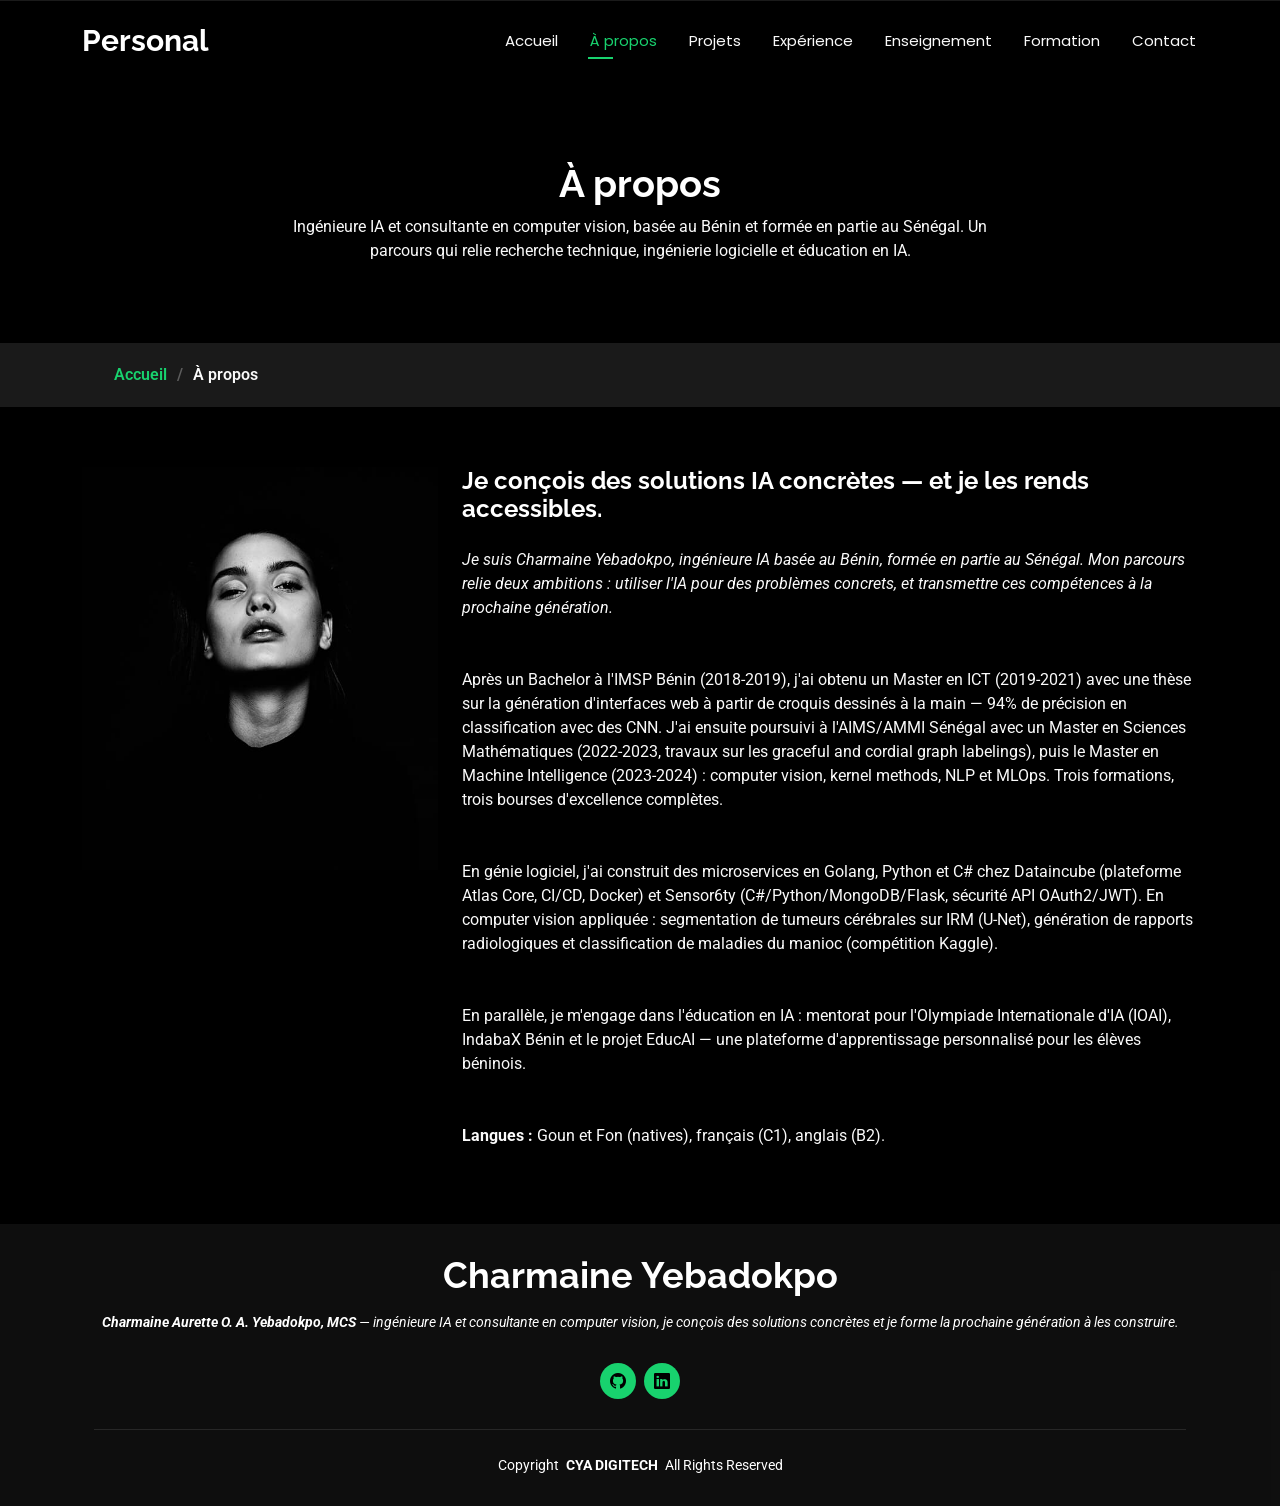
==== commit 9c8f8807: "Restructurer le portfolio autour de 7 sections - Accueil : hero avec CTA et bandeau mentions (AIMS, " ====
--- a/about.html
+++ b/about.html
@@ -1,12 +1,12 @@
 <!DOCTYPE html>
-<html lang="en">
+<html lang="fr">
 
 <head>
   <meta charset="utf-8">
   <meta content="width=device-width, initial-scale=1.0" name="viewport">
-  <title>About - Personal Bootstrap Template</title>
-  <meta name="description" content="">
-  <meta name="keywords" content="">
+  <title>À propos - Charmaine Yebadokpo</title>
+  <meta name="description" content="Ingénieure IA et consultante en computer vision basée au Bénin, formée à l'AMMI/AIMS Sénégal. Je conçois des solutions IA concrètes et je forme la prochaine génération.">
+  <meta name="keywords" content="Charmaine Yebadokpo, IA, computer vision, AMMI, AIMS, Bénin, machine intelligence, éducation IA">
 
   <!-- Favicons -->
   <link href="assets/img/favicon.png" rel="icon">
@@ -49,28 +49,12 @@
 
       <nav id="navmenu" class="navmenu">
         <ul>
-          <li><a href="index.html">Home</a></li>
-          <li><a href="about.html" class="active">About</a></li>
-          <li><a href="resume.html">Resume</a></li>
-          <li><a href="services.html">Services</a></li>
-          <li><a href="portfolio.html">Portfolio</a></li>
-          <li class="dropdown"><a href="#"><span>Dropdown</span> <i class="bi bi-chevron-down toggle-dropdown"></i></a>
-            <ul>
-              <li><a href="#">Dropdown 1</a></li>
-              <li class="dropdown"><a href="#"><span>Deep Dropdown</span> <i class="bi bi-chevron-down toggle-dropdown"></i></a>
-                <ul>
-                  <li><a href="#">Deep Dropdown 1</a></li>
-                  <li><a href="#">Deep Dropdown 2</a></li>
-                  <li><a href="#">Deep Dropdown 3</a></li>
-                  <li><a href="#">Deep Dropdown 4</a></li>
-                  <li><a href="#">Deep Dropdown 5</a></li>
-                </ul>
-              </li>
-              <li><a href="#">Dropdown 2</a></li>
-              <li><a href="#">Dropdown 3</a></li>
-              <li><a href="#">Dropdown 4</a></li>
-            </ul>
-          </li>
+          <li><a href="index.html">Accueil</a></li>
+          <li><a href="about.html" class="active">À propos</a></li>
+          <li><a href="portfolio.html">Projets</a></li>
+          <li><a href="experience.html">Expérience</a></li>
+          <li><a href="teaching.html">Enseignement</a></li>
+          <li><a href="education.html">Formation</a></li>
           <li><a href="contact.html">Contact</a></li>
         </ul>
         <i class="mobile-nav-toggle d-xl-none bi bi-list"></i>
@@ -87,8 +71,8 @@
         <div class="container">
           <div class="row d-flex justify-content-center text-center">
             <div class="col-lg-8">
-              <h1>About</h1>
-              <p class="mb-0">Odio et unde deleniti. Deserunt numquam exercitationem. Officiis quo odio sint voluptas consequatur ut a odio voluptatem. Sit dolorum debitis veritatis natus dolores. Quasi ratione sint. Sit quaerat ipsum dolorem.</p>
+              <h1>À propos</h1>
+              <p class="mb-0">Ingénieure IA et consultante en computer vision, basée au Bénin et formée en partie au Sénégal. Un parcours qui relie recherche technique, ingénierie logicielle et éducation en IA.</p>
             </div>
           </div>
         </div>
@@ -96,8 +80,8 @@
       <nav class="breadcrumbs">
         <div class="container">
           <ol>
-            <li><a href="index.html">Home</a></li>
-            <li class="current">About</li>
+            <li><a href="index.html">Accueil</a></li>
+            <li class="current">À propos</li>
           </ol>
         </div>
       </nav>
@@ -110,35 +94,24 @@
 
         <div class="row gy-4 justify-content-center">
           <div class="col-lg-4">
-            <img src="assets/img/profile-img.jpg" class="img-fluid" alt="">
+            <img src="assets/img/profile-img.jpg" class="img-fluid" alt="Portrait de Charmaine Yebadokpo">
           </div>
           <div class="col-lg-8 content">
-            <h2>UI/UX Designer &amp; Web Developer.</h2>
+            <h2>Je conçois des solutions IA concrètes — et je les rends accessibles.</h2>
             <p class="fst-italic py-3">
-              Lorem ipsum dolor sit amet, consectetur adipiscing elit, sed do eiusmod tempor incididunt ut labore et dolore
-              magna aliqua.
+              Je suis Charmaine Yebadokpo, ingénieure IA basée au Bénin, formée en partie au Sénégal. Mon parcours relie deux ambitions : utiliser l'IA pour des problèmes concrets, et transmettre ces compétences à la prochaine génération.
             </p>
-            <div class="row">
-              <div class="col-lg-6">
-                <ul>
-                  <li><i class="bi bi-chevron-right"></i> <strong>Birthday:</strong> <span>1 May 1995</span></li>
-                  <li><i class="bi bi-chevron-right"></i> <strong>Website:</strong> <span>www.example.com</span></li>
-                  <li><i class="bi bi-chevron-right"></i> <strong>Phone:</strong> <span>+123 456 7890</span></li>
-                  <li><i class="bi bi-chevron-right"></i> <strong>City:</strong> <span>New York, USA</span></li>
-                </ul>
-              </div>
-              <div class="col-lg-6">
-                <ul>
-                  <li><i class="bi bi-chevron-right"></i> <strong>Age:</strong> <span>30</span></li>
-                  <li><i class="bi bi-chevron-right"></i> <strong>Degree:</strong> <span>Master</span></li>
-                  <li><i class="bi bi-chevron-right"></i> <strong>Email:</strong> <span>email@example.com</span></li>
-                  <li><i class="bi bi-chevron-right"></i> <strong>Freelance:</strong> <span>Available</span></li>
-                </ul>
-              </div>
-            </div>
             <p class="py-3">
-              Officiis eligendi itaque labore et dolorum mollitia officiis optio vero. Quisquam sunt adipisci omnis et ut. Nulla accusantium dolor incidunt officia tempore. Et eius omnis.
-              Cupiditate ut dicta maxime officiis quidem quia. Sed et consectetur qui quia repellendus itaque neque.
+              Après un Bachelor à l'IMSP Bénin (2018-2019), j'ai obtenu un Master en ICT (2019-2021) avec une thèse sur la génération d'interfaces web à partir de croquis dessinés à la main — 94% de précision en classification avec des CNN. J'ai ensuite poursuivi à l'AIMS/AMMI Sénégal avec un Master en Sciences Mathématiques (2022-2023, travaux sur les graceful and cordial graph labelings), puis le Master en Machine Intelligence (2023-2024) : computer vision, kernel methods, NLP et MLOps. Trois formations, trois bourses d'excellence complètes.
+            </p>
+            <p class="py-3">
+              En génie logiciel, j'ai construit des microservices en Golang, Python et C# chez Dataincube (plateforme Atlas Core, CI/CD, Docker) et Sensor6ty (C#/Python/MongoDB/Flask, sécurité API OAuth2/JWT). En computer vision appliquée : segmentation de tumeurs cérébrales sur IRM (U-Net), génération de rapports radiologiques et classification de maladies du manioc (compétition Kaggle).
+            </p>
+            <p class="py-3">
+              En parallèle, je m'engage dans l'éducation en IA : mentorat pour l'Olympiade Internationale d'IA (IOAI), IndabaX Bénin et le projet EducAI — une plateforme d'apprentissage personnalisé pour les élèves béninois.
+            </p>
+            <p class="py-3 mb-0">
+              <strong>Langues :</strong> Goun et Fon (natives), français (C1), anglais (B2).
             </p>
           </div>
         </div>
@@ -147,358 +120,19 @@
 
     </section><!-- /About Section -->
 
-    <!-- Stats Section -->
-    <section id="stats" class="stats section">
-
-      <div class="container" data-aos="fade-up" data-aos-delay="100">
-
-        <div class="row gy-4">
-
-          <div class="col-lg-3 col-md-6 d-flex flex-column align-items-center">
-            <i class="bi bi-emoji-smile"></i>
-            <div class="stats-item">
-              <span data-purecounter-start="0" data-purecounter-end="232" data-purecounter-duration="1" class="purecounter"></span>
-              <p>Happy Clients</p>
-            </div>
-          </div><!-- End Stats Item -->
-
-          <div class="col-lg-3 col-md-6 d-flex flex-column align-items-center">
-            <i class="bi bi-journal-richtext"></i>
-            <div class="stats-item">
-              <span data-purecounter-start="0" data-purecounter-end="521" data-purecounter-duration="1" class="purecounter"></span>
-              <p>Projects</p>
-            </div>
-          </div><!-- End Stats Item -->
-
-          <div class="col-lg-3 col-md-6 d-flex flex-column align-items-center">
-            <i class="bi bi-headset"></i>
-            <div class="stats-item">
-              <span data-purecounter-start="0" data-purecounter-end="1463" data-purecounter-duration="1" class="purecounter"></span>
-              <p>Hours Of Support</p>
-            </div>
-          </div><!-- End Stats Item -->
-
-          <div class="col-lg-3 col-md-6 d-flex flex-column align-items-center">
-            <i class="bi bi-people"></i>
-            <div class="stats-item">
-              <span data-purecounter-start="0" data-purecounter-end="15" data-purecounter-duration="1" class="purecounter"></span>
-              <p>Hard Workers</p>
-            </div>
-          </div><!-- End Stats Item -->
-
-        </div>
-
-      </div>
-
-    </section><!-- /Stats Section -->
-
-    <!-- Skills Section -->
-    <section id="skills" class="skills section">
-
-      <!-- Section Title -->
-      <div class="container section-title" data-aos="fade-up">
-        <h2>Skills</h2>
-        <div><span>My</span> <span class="description-title">Skills</span></div>
-      </div><!-- End Section Title -->
-
-      <div class="container" data-aos="fade-up" data-aos-delay="100">
-
-        <div class="row skills-content skills-animation">
-
-          <div class="col-lg-6">
-
-            <div class="progress">
-              <span class="skill"><span>HTML</span> <i class="val">100%</i></span>
-              <div class="progress-bar-wrap">
-                <div class="progress-bar" role="progressbar" aria-valuenow="100" aria-valuemin="0" aria-valuemax="100"></div>
-              </div>
-            </div><!-- End Skills Item -->
-
-            <div class="progress">
-              <span class="skill"><span>CSS</span> <i class="val">90%</i></span>
-              <div class="progress-bar-wrap">
-                <div class="progress-bar" role="progressbar" aria-valuenow="90" aria-valuemin="0" aria-valuemax="100"></div>
-              </div>
-            </div><!-- End Skills Item -->
-
-            <div class="progress">
-              <span class="skill"><span>JavaScript</span> <i class="val">75%</i></span>
-              <div class="progress-bar-wrap">
-                <div class="progress-bar" role="progressbar" aria-valuenow="75" aria-valuemin="0" aria-valuemax="100"></div>
-              </div>
-            </div><!-- End Skills Item -->
-
-          </div>
-
-          <div class="col-lg-6">
-
-            <div class="progress">
-              <span class="skill"><span>PHP</span> <i class="val">80%</i></span>
-              <div class="progress-bar-wrap">
-                <div class="progress-bar" role="progressbar" aria-valuenow="80" aria-valuemin="0" aria-valuemax="100"></div>
-              </div>
-            </div><!-- End Skills Item -->
-
-            <div class="progress">
-              <span class="skill"><span>WordPress/CMS</span> <i class="val">90%</i></span>
-              <div class="progress-bar-wrap">
-                <div class="progress-bar" role="progressbar" aria-valuenow="90" aria-valuemin="0" aria-valuemax="100"></div>
-              </div>
-            </div><!-- End Skills Item -->
-
-            <div class="progress">
-              <span class="skill"><span>Photoshop</span> <i class="val">55%</i></span>
-              <div class="progress-bar-wrap">
-                <div class="progress-bar" role="progressbar" aria-valuenow="55" aria-valuemin="0" aria-valuemax="100"></div>
-              </div>
-            </div><!-- End Skills Item -->
-
-          </div>
-
-        </div>
-
-      </div>
-
-    </section><!-- /Skills Section -->
-
-    <!-- Interests Section -->
-    <section id="interests" class="interests section">
-
-      <!-- Section Title -->
-      <div class="container section-title" data-aos="fade-up">
-        <h2>Features</h2>
-        <div><span>I'm</span> <span class="description-title">interested in</span></div>
-      </div><!-- End Section Title -->
-
-      <div class="container">
-
-        <div class="row gy-4">
-
-          <div class="col-lg-3 col-md-4" data-aos="fade-up" data-aos-delay="100">
-            <div class="features-item">
-              <i class="bi bi-eye" style="color: #ffbb2c;"></i>
-              <h3><a href="" class="stretched-link">Lorem Ipsum</a></h3>
-            </div>
-          </div><!-- End Feature Item -->
-
-          <div class="col-lg-3 col-md-4" data-aos="fade-up" data-aos-delay="200">
-            <div class="features-item">
-              <i class="bi bi-infinity" style="color: #5578ff;"></i>
-              <h3><a href="" class="stretched-link">Dolor Sitema</a></h3>
-            </div>
-          </div><!-- End Feature Item -->
-
-          <div class="col-lg-3 col-md-4" data-aos="fade-up" data-aos-delay="300">
-            <div class="features-item">
-              <i class="bi bi-mortarboard" style="color: #e80368;"></i>
-              <h3><a href="" class="stretched-link">Sed perspiciatis</a></h3>
-            </div>
-          </div><!-- End Feature Item -->
-
-          <div class="col-lg-3 col-md-4" data-aos="fade-up" data-aos-delay="400">
-            <div class="features-item">
-              <i class="bi bi-nut" style="color: #e361ff;"></i>
-              <h3><a href="" class="stretched-link">Magni Dolores</a></h3>
-            </div>
-          </div><!-- End Feature Item -->
-
-          <div class="col-lg-3 col-md-4" data-aos="fade-up" data-aos-delay="500">
-            <div class="features-item">
-              <i class="bi bi-shuffle" style="color: #47aeff;"></i>
-              <h3><a href="" class="stretched-link">Nemo Enim</a></h3>
-            </div>
-          </div><!-- End Feature Item -->
-
-          <div class="col-lg-3 col-md-4" data-aos="fade-up" data-aos-delay="600">
-            <div class="features-item">
-              <i class="bi bi-star" style="color: #ffa76e;"></i>
-              <h3><a href="" class="stretched-link">Eiusmod Tempor</a></h3>
-            </div>
-          </div><!-- End Feature Item -->
-
-          <div class="col-lg-3 col-md-4" data-aos="fade-up" data-aos-delay="700">
-            <div class="features-item">
-              <i class="bi bi-x-diamond" style="color: #11dbcf;"></i>
-              <h3><a href="" class="stretched-link">Midela Teren</a></h3>
-            </div>
-          </div><!-- End Feature Item -->
-
-          <div class="col-lg-3 col-md-4" data-aos="fade-up" data-aos-delay="800">
-            <div class="features-item">
-              <i class="bi bi-camera-video" style="color: #4233ff;"></i>
-              <h3><a href="" class="stretched-link">Pira Neve</a></h3>
-            </div>
-          </div><!-- End Feature Item -->
-
-          <div class="col-lg-3 col-md-4" data-aos="fade-up" data-aos-delay="900">
-            <div class="features-item">
-              <i class="bi bi-command" style="color: #b2904f;"></i>
-              <h3><a href="" class="stretched-link">Dirada Pack</a></h3>
-            </div>
-          </div><!-- End Feature Item -->
-
-          <div class="col-lg-3 col-md-4" data-aos="fade-up" data-aos-delay="1000">
-            <div class="features-item">
-              <i class="bi bi-dribbble" style="color: #b20969;"></i>
-              <h3><a href="" class="stretched-link">Moton Ideal</a></h3>
-            </div>
-          </div><!-- End Feature Item -->
-
-          <div class="col-lg-3 col-md-4" data-aos="fade-up" data-aos-delay="1100">
-            <div class="features-item">
-              <i class="bi bi-activity" style="color: #ff5828;"></i>
-              <h3><a href="" class="stretched-link">Verdo Park</a></h3>
-            </div>
-          </div><!-- End Feature Item -->
-
-          <div class="col-lg-3 col-md-4" data-aos="fade-up" data-aos-delay="1200">
-            <div class="features-item">
-              <i class="bi bi-brightness-high" style="color: #29cc61;"></i>
-              <h3><a href="" class="stretched-link">Flavor Nivelanda</a></h3>
-            </div>
-          </div><!-- End Feature Item -->
-
-        </div>
-
-      </div>
-
-    </section><!-- /Interests Section -->
-
-    <!-- Testimonials Section -->
-    <section id="testimonials" class="testimonials section">
-
-      <!-- Section Title -->
-      <div class="container section-title" data-aos="fade-up">
-        <h2>Testimonials</h2>
-        <div><span>Check my</span> <span class="description-title">Testimonials</span></div>
-      </div><!-- End Section Title -->
-
-      <div class="container" data-aos="fade-up" data-aos-delay="100">
-
-        <div class="swiper init-swiper" data-speed="600" data-delay="5000">
-          <script type="application/json" class="swiper-config">
-            {
-              "loop": true,
-              "speed": 600,
-              "autoplay": {
-                "delay": 5000
-              },
-              "slidesPerView": "auto",
-              "pagination": {
-                "el": ".swiper-pagination",
-                "type": "bullets",
-                "clickable": true
-              },
-              "breakpoints": {
-                "320": {
-                  "slidesPerView": 1,
-                  "spaceBetween": 40
-                },
-                "1200": {
-                  "slidesPerView": 3,
-                  "spaceBetween": 20
-                }
-              }
-            }
-          </script>
-          <div class="swiper-wrapper">
-
-            <div class="swiper-slide">
-              <div class="testimonial-item" "="">
-            <p>
-              <i class=" bi bi-quote quote-icon-left"></i>
-                <span>Proin iaculis purus consequat sem cure digni ssim donec porttitora entum suscipit rhoncus. Accusantium quam, ultricies eget id, aliquam eget nibh et. Maecen aliquam, risus at semper.</span>
-                <i class="bi bi-quote quote-icon-right"></i>
-                </p>
-                <img src="assets/img/person/person-m-9.webp" class="testimonial-img" alt="">
-                <h3>Saul Goodman</h3>
-                <h4>Ceo &amp; Founder</h4>
-              </div>
-            </div><!-- End testimonial item -->
-
-            <div class="swiper-slide">
-              <div class="testimonial-item">
-                <p>
-                  <i class="bi bi-quote quote-icon-left"></i>
-                  <span>Export tempor illum tamen malis malis eram quae irure esse labore quem cillum quid malis quorum velit fore eram velit sunt aliqua noster fugiat irure amet legam anim culpa.</span>
-                  <i class="bi bi-quote quote-icon-right"></i>
-                </p>
-                <img src="assets/img/person/person-f-5.webp" class="testimonial-img" alt="">
-                <h3>Sara Wilsson</h3>
-                <h4>Designer</h4>
-              </div>
-            </div><!-- End testimonial item -->
-
-            <div class="swiper-slide">
-              <div class="testimonial-item">
-                <p>
-                  <i class="bi bi-quote quote-icon-left"></i>
-                  <span>Enim nisi quem export duis labore cillum quae magna enim sint quorum nulla quem veniam duis minim tempor labore quem eram duis noster aute amet eram fore quis sint minim.</span>
-                  <i class="bi bi-quote quote-icon-right"></i>
-                </p>
-                <img src="assets/img/person/person-f-12.webp" class="testimonial-img" alt="">
-                <h3>Jena Karlis</h3>
-                <h4>Store Owner</h4>
-              </div>
-            </div><!-- End testimonial item -->
-
-            <div class="swiper-slide">
-              <div class="testimonial-item">
-                <p>
-                  <i class="bi bi-quote quote-icon-left"></i>
-                  <span>Fugiat enim eram quae cillum dolore dolor amet nulla culpa multos export minim fugiat dolor enim duis veniam ipsum anim magna sunt elit fore quem dolore labore illum veniam.</span>
-                  <i class="bi bi-quote quote-icon-right"></i>
-                </p>
-                <img src="assets/img/person/person-m-12.webp" class="testimonial-img" alt="">
-                <h3>Matt Brandon</h3>
-                <h4>Freelancer</h4>
-              </div>
-            </div><!-- End testimonial item -->
-
-            <div class="swiper-slide">
-              <div class="testimonial-item">
-                <p>
-                  <i class="bi bi-quote quote-icon-left"></i>
-                  <span>Quis quorum aliqua sint quem legam fore sunt eram irure aliqua veniam tempor noster veniam sunt culpa nulla illum cillum fugiat legam esse veniam culpa fore nisi cillum quid.</span>
-                  <i class="bi bi-quote quote-icon-right"></i>
-                </p>
-                <img src="assets/img/person/person-m-13.webp" class="testimonial-img" alt="">
-                <h3>John Larson</h3>
-                <h4>Entrepreneur</h4>
-              </div>
-            </div><!-- End testimonial item -->
-
-          </div>
-          <div class="swiper-pagination"></div>
-        </div>
-
-      </div>
-
-    </section><!-- /Testimonials Section -->
-
   </main>
 
   <footer id="footer" class="footer dark-background">
     <div class="container">
-      <h3 class="sitename">Personal</h3>
-      <p>Et aut eum quis fuga eos sunt ipsa nihil. Labore corporis magni eligendi fuga maxime saepe commodi placeat.</p>
+      <h3 class="sitename">Charmaine Yebadokpo</h3>
+      <p><strong>Charmaine Aurette O. A. Yebadokpo, MCS</strong> — ingénieure IA et consultante en computer vision, je conçois des solutions concrètes et je forme la prochaine génération à les construire.</p>
       <div class="social-links d-flex justify-content-center">
-        <a href=""><i class="bi bi-twitter-x"></i></a>
-        <a href=""><i class="bi bi-facebook"></i></a>
-        <a href=""><i class="bi bi-instagram"></i></a>
-        <a href=""><i class="bi bi-skype"></i></a>
-        <a href=""><i class="bi bi-linkedin"></i></a>
+        <a href="https://github.com/aurette2" target="_blank"><i class="bi bi-github"></i></a>
+        <a href="https://www.linkedin.com/in/charmaine-a-yebadokpo-586aba1b2/" target="_blank"><i class="bi bi-linkedin"></i></a>
       </div>
       <div class="container">
         <div class="copyright">
-          <span>Copyright</span> <strong class="px-1 sitename">Personal</strong> <span>All Rights Reserved</span>
-        </div>
-        <div class="credits">
-          <!-- All the links in the footer should remain intact. -->
-          <!-- You can delete the links only if you've purchased the pro version. -->
-          <!-- Licensing information: https://bootstrapmade.com/license/ -->
-          <!-- Purchase the pro version with working PHP/AJAX contact form: [buy-url] -->
-          Designed by <a href="https://bootstrapmade.com/">BootstrapMade</a>
+          <span>Copyright</span> <strong class="px-1 sitename">CYA DIGITECH</strong> <span>All Rights Reserved</span>
         </div>
       </div>
     </div>
--- a/assets/css/main.css
+++ b/assets/css/main.css
@@ -1473,4 +1473,142 @@
 
 .contact .php-email-form button[type=submit]:hover {
   background: color-mix(in srgb, var(--accent-color), transparent 20%);
+}
+
+/*--------------------------------------------------------------
+# Hero CTA & Mentions
+--------------------------------------------------------------*/
+.hero .hero-buttons {
+  margin-top: 30px;
+}
+
+.hero .btn-get-started {
+  display: inline-block;
+  font-weight: 500;
+  font-size: 15px;
+  letter-spacing: 0.5px;
+  padding: 12px 32px;
+  border-radius: 50px;
+  margin: 5px 8px;
+  transition: 0.3s;
+  background-color: color-mix(in srgb, var(--accent-color), transparent 88%);
+  color: var(--default-color);
+  border: 2px solid color-mix(in srgb, var(--default-color), transparent 70%);
+}
+
+.hero .btn-get-started:hover {
+  background-color: var(--accent-color);
+  color: var(--contrast-color);
+  border-color: var(--accent-color);
+}
+
+.hero .mentions {
+  margin-top: 45px;
+  display: flex;
+  flex-wrap: wrap;
+  justify-content: center;
+  gap: 10px;
+}
+
+.hero .mentions span {
+  background-color: color-mix(in srgb, var(--default-color), transparent 90%);
+  border: 1px solid color-mix(in srgb, var(--default-color), transparent 75%);
+  padding: 6px 16px;
+  border-radius: 50px;
+  font-size: 13px;
+  letter-spacing: 0.3px;
+}
+
+/*--------------------------------------------------------------
+# Project Cards
+--------------------------------------------------------------*/
+.project-card {
+  height: 100%;
+  border-radius: 12px;
+  padding: 30px;
+  background-color: var(--surface-color);
+  border: 1px solid color-mix(in srgb, var(--default-color), transparent 85%);
+  transition: 0.3s;
+}
+
+.project-card:hover {
+  border-color: var(--accent-color);
+}
+
+.project-card .project-icon {
+  font-size: 34px;
+  color: var(--accent-color);
+  margin-bottom: 15px;
+}
+
+.project-card .project-tag {
+  font-size: 12px;
+  text-transform: uppercase;
+  letter-spacing: 1px;
+  color: color-mix(in srgb, var(--default-color), transparent 30%);
+  margin-bottom: 8px;
+}
+
+.project-card h3 {
+  font-size: 20px;
+  font-weight: 600;
+  margin-bottom: 10px;
+}
+
+.project-card p {
+  font-size: 15px;
+  line-height: 1.6;
+  margin-bottom: 0;
+}
+
+/*--------------------------------------------------------------
+# Info List (Education / Awards)
+--------------------------------------------------------------*/
+.info-block {
+  height: 100%;
+  border-radius: 12px;
+  padding: 30px;
+  background-color: var(--surface-color);
+  border: 1px solid color-mix(in srgb, var(--default-color), transparent 85%);
+}
+
+.info-block h3 {
+  font-size: 18px;
+  font-weight: 600;
+  margin-bottom: 18px;
+  color: var(--accent-color);
+}
+
+.info-block ul {
+  list-style: none;
+  padding: 0;
+  margin: 0;
+}
+
+.info-block ul li {
+  padding: 0 0 16px 26px;
+  position: relative;
+  line-height: 1.6;
+}
+
+.info-block ul li::before {
+  content: "";
+  position: absolute;
+  left: 5px;
+  top: 8px;
+  width: 8px;
+  height: 8px;
+  border-radius: 50%;
+  background: var(--accent-color);
+}
+
+.info-block ul li strong {
+  color: var(--heading-color);
+  display: block;
+  font-weight: 600;
+}
+
+.info-block ul li span {
+  color: color-mix(in srgb, var(--default-color), transparent 20%);
+  font-size: 14px;
 }
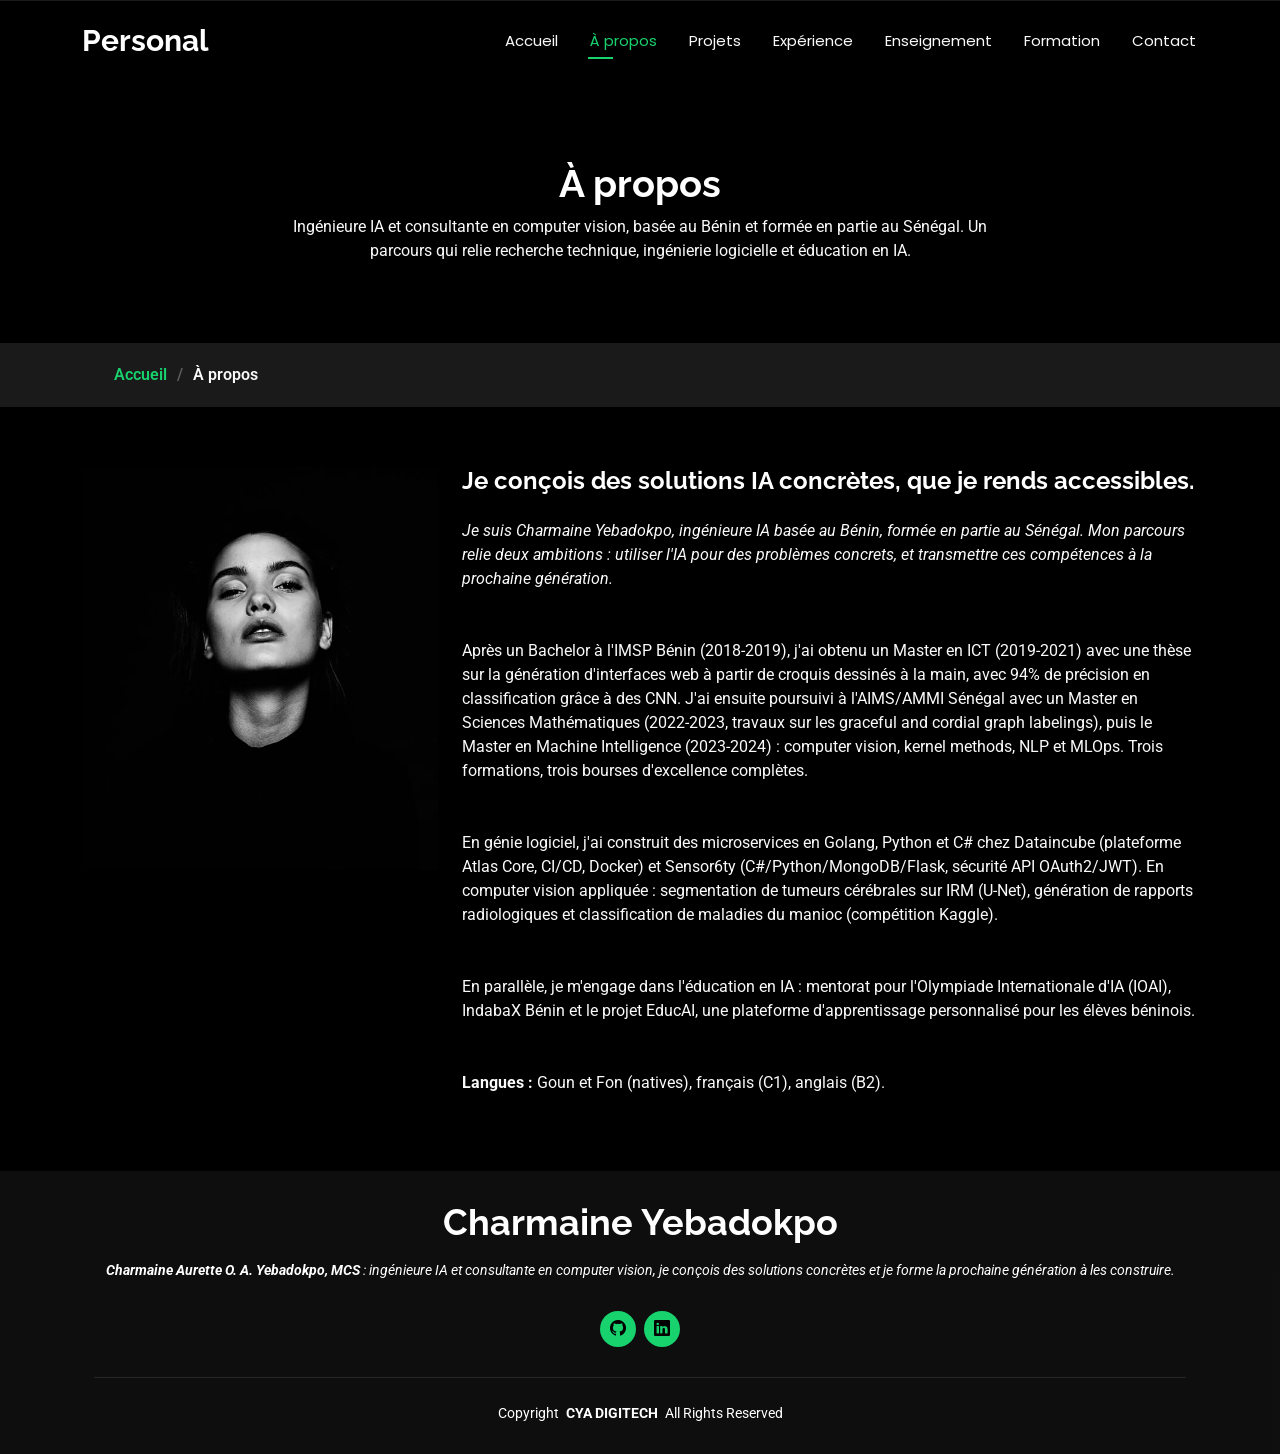
==== commit 653498f5: "Remplacer les tirets cadratins par la ponctuation adaptée" ====
--- a/about.html
+++ b/about.html
@@ -97,18 +97,18 @@
             <img src="assets/img/profile-img.jpg" class="img-fluid" alt="Portrait de Charmaine Yebadokpo">
           </div>
           <div class="col-lg-8 content">
-            <h2>Je conçois des solutions IA concrètes — et je les rends accessibles.</h2>
+            <h2>Je conçois des solutions IA concrètes, que je rends accessibles.</h2>
             <p class="fst-italic py-3">
               Je suis Charmaine Yebadokpo, ingénieure IA basée au Bénin, formée en partie au Sénégal. Mon parcours relie deux ambitions : utiliser l'IA pour des problèmes concrets, et transmettre ces compétences à la prochaine génération.
             </p>
             <p class="py-3">
-              Après un Bachelor à l'IMSP Bénin (2018-2019), j'ai obtenu un Master en ICT (2019-2021) avec une thèse sur la génération d'interfaces web à partir de croquis dessinés à la main — 94% de précision en classification avec des CNN. J'ai ensuite poursuivi à l'AIMS/AMMI Sénégal avec un Master en Sciences Mathématiques (2022-2023, travaux sur les graceful and cordial graph labelings), puis le Master en Machine Intelligence (2023-2024) : computer vision, kernel methods, NLP et MLOps. Trois formations, trois bourses d'excellence complètes.
+              Après un Bachelor à l'IMSP Bénin (2018-2019), j'ai obtenu un Master en ICT (2019-2021) avec une thèse sur la génération d'interfaces web à partir de croquis dessinés à la main, avec 94% de précision en classification grâce à des CNN. J'ai ensuite poursuivi à l'AIMS/AMMI Sénégal avec un Master en Sciences Mathématiques (2022-2023, travaux sur les graceful and cordial graph labelings), puis le Master en Machine Intelligence (2023-2024) : computer vision, kernel methods, NLP et MLOps. Trois formations, trois bourses d'excellence complètes.
             </p>
             <p class="py-3">
               En génie logiciel, j'ai construit des microservices en Golang, Python et C# chez Dataincube (plateforme Atlas Core, CI/CD, Docker) et Sensor6ty (C#/Python/MongoDB/Flask, sécurité API OAuth2/JWT). En computer vision appliquée : segmentation de tumeurs cérébrales sur IRM (U-Net), génération de rapports radiologiques et classification de maladies du manioc (compétition Kaggle).
             </p>
             <p class="py-3">
-              En parallèle, je m'engage dans l'éducation en IA : mentorat pour l'Olympiade Internationale d'IA (IOAI), IndabaX Bénin et le projet EducAI — une plateforme d'apprentissage personnalisé pour les élèves béninois.
+              En parallèle, je m'engage dans l'éducation en IA : mentorat pour l'Olympiade Internationale d'IA (IOAI), IndabaX Bénin et le projet EducAI, une plateforme d'apprentissage personnalisé pour les élèves béninois.
             </p>
             <p class="py-3 mb-0">
               <strong>Langues :</strong> Goun et Fon (natives), français (C1), anglais (B2).
@@ -125,7 +125,7 @@
   <footer id="footer" class="footer dark-background">
     <div class="container">
       <h3 class="sitename">Charmaine Yebadokpo</h3>
-      <p><strong>Charmaine Aurette O. A. Yebadokpo, MCS</strong> — ingénieure IA et consultante en computer vision, je conçois des solutions concrètes et je forme la prochaine génération à les construire.</p>
+      <p><strong>Charmaine Aurette O. A. Yebadokpo, MCS</strong> : ingénieure IA et consultante en computer vision, je conçois des solutions concrètes et je forme la prochaine génération à les construire.</p>
       <div class="social-links d-flex justify-content-center">
         <a href="https://github.com/aurette2" target="_blank"><i class="bi bi-github"></i></a>
         <a href="https://www.linkedin.com/in/charmaine-a-yebadokpo-586aba1b2/" target="_blank"><i class="bi bi-linkedin"></i></a>
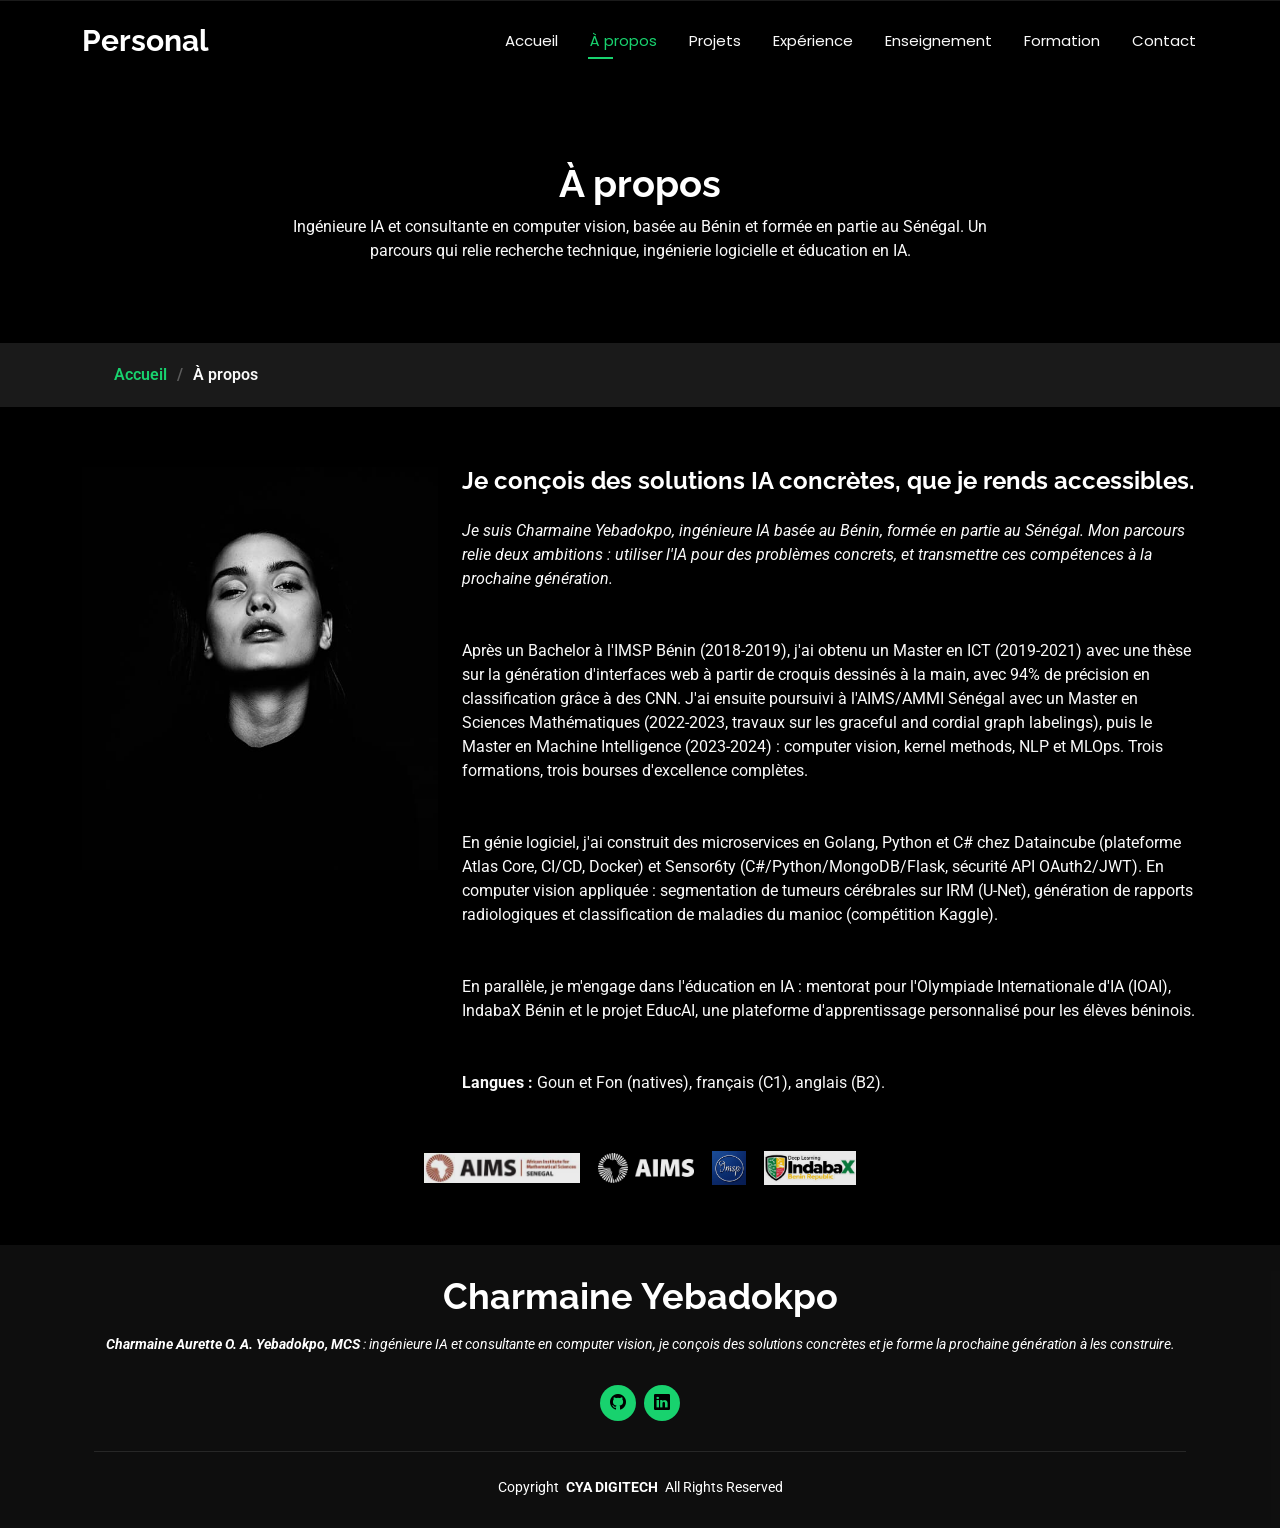
==== commit d0f34c9d: "Déplacer les logos des formations en bas de la section à propos" ====
--- a/about.html
+++ b/about.html
@@ -116,6 +116,13 @@
           </div>
         </div>
 
+        <div class="mentions" aria-label="Formations et institutions">
+          <img src="assets/img/aims_senegal.jpg" alt="AIMS" class="mentions-logo">
+          <img src="assets/img/AIMS-Logo-White.png" alt="AMMI" class="mentions-logo">
+          <img src="assets/img/logo_IMSP.png" alt="IMSP" class="mentions-logo mentions-logo--imsp">
+          <img src="assets/img/Indaba%20x%20B%C3%A9nin%20.jpg" alt="IndabaX Bénin" class="mentions-logo mentions-logo--indabax">
+        </div>
+
       </div>
 
     </section><!-- /About Section -->
--- a/assets/css/main.css
+++ b/assets/css/main.css
@@ -1502,21 +1502,41 @@
   border-color: var(--accent-color);
 }
 
-.hero .mentions {
-  margin-top: 45px;
+.about .mentions {
+  margin-top: 40px;
   display: flex;
   flex-wrap: wrap;
   justify-content: center;
-  gap: 10px;
-}
-
-.hero .mentions span {
-  background-color: color-mix(in srgb, var(--default-color), transparent 90%);
-  border: 1px solid color-mix(in srgb, var(--default-color), transparent 75%);
-  padding: 6px 16px;
-  border-radius: 50px;
-  font-size: 13px;
-  letter-spacing: 0.3px;
+  align-items: center;
+  gap: 18px;
+}
+
+.about .mentions-logo {
+  height: 30px;
+  width: auto;
+  display: inline-block;
+  opacity: 0.92;
+  transition: opacity 0.3s ease;
+}
+
+.about .mentions-logo--imsp,
+.about .mentions-logo--indabax {
+  height: 34px;
+}
+
+.about .mentions-logo:hover {
+  opacity: 1;
+}
+
+@media (max-width: 575px) {
+  .about .mentions-logo {
+    height: 24px;
+  }
+
+  .about .mentions-logo--imsp,
+  .about .mentions-logo--indabax {
+    height: 27px;
+  }
 }
 
 /*--------------------------------------------------------------
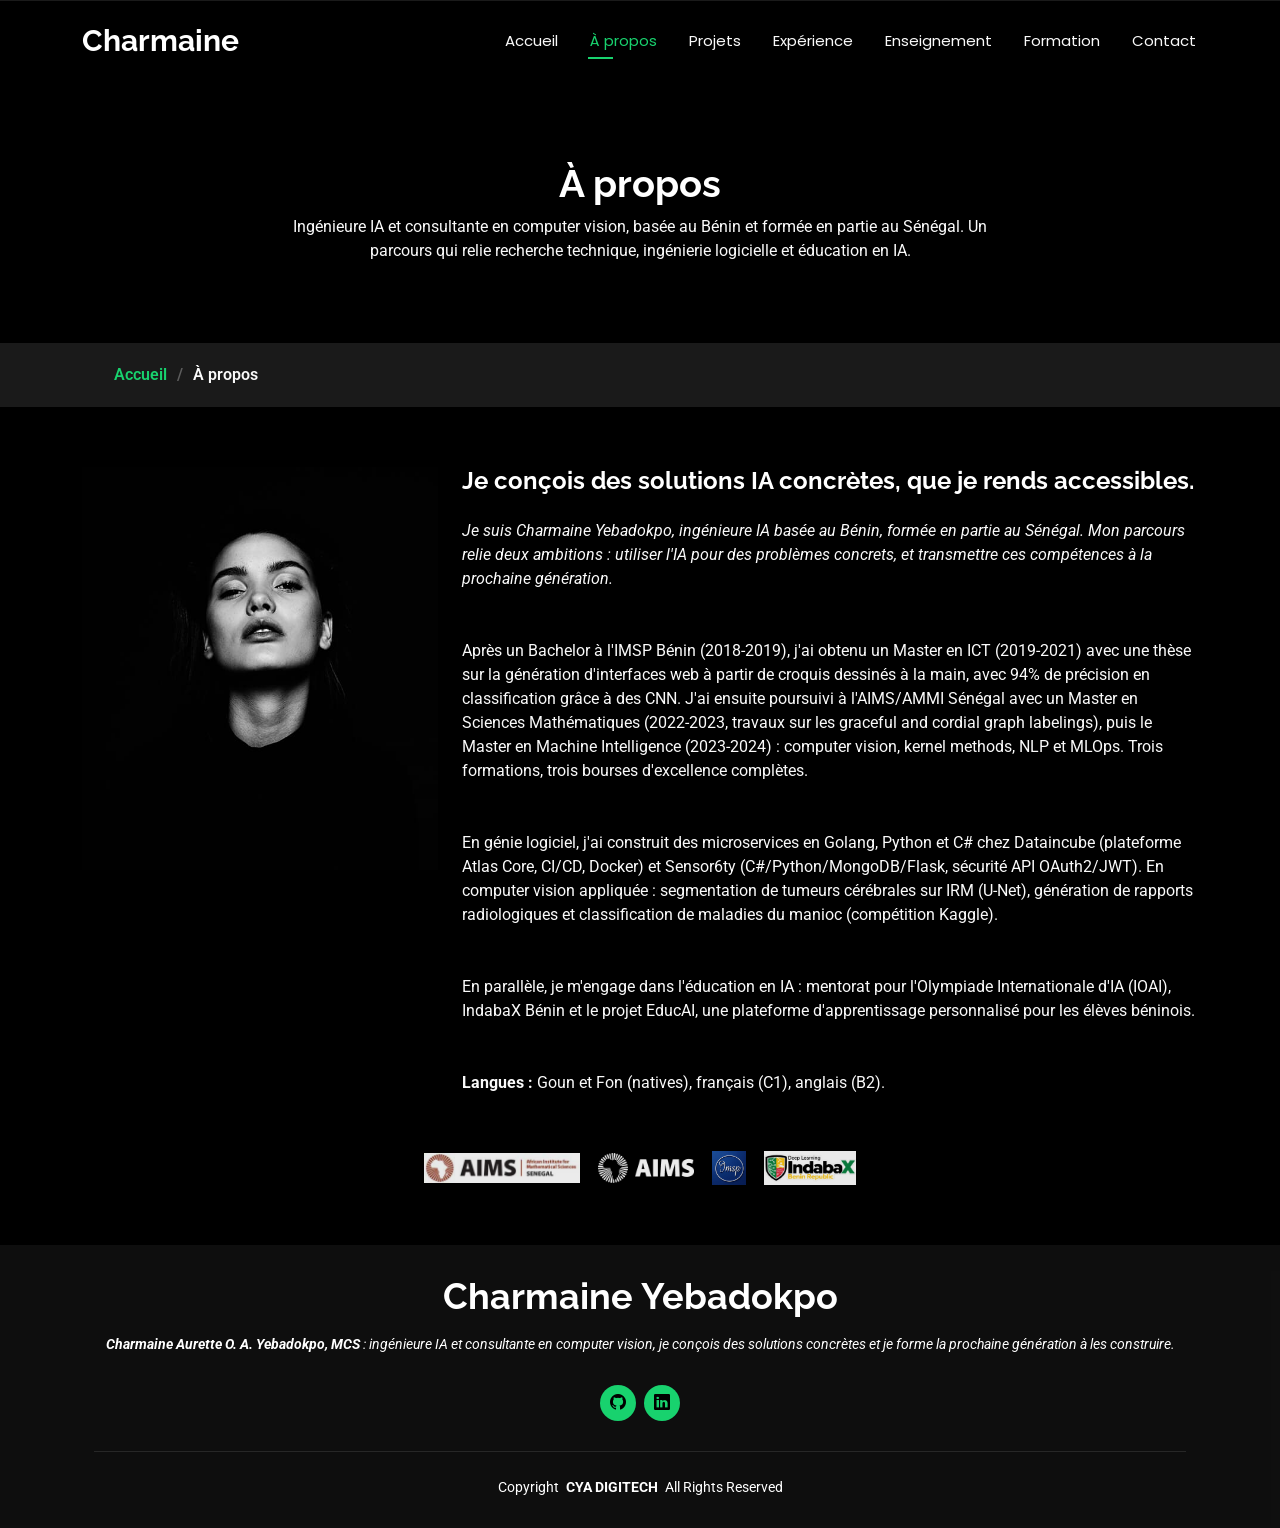
==== commit 0b4504c7: "Uniformiser le nom de marque Charmaine dans le header de toutes les pages" ====
--- a/about.html
+++ b/about.html
@@ -44,7 +44,7 @@
       <a href="index.html" class="logo d-flex align-items-center">
         <!-- Uncomment the line below if you also wish to use an image logo -->
         <!-- <img src="assets/img/logo.webp" alt=""> -->
-        <h1 class="sitename">Personal</h1>
+        <h1 class="sitename">Charmaine</h1>
       </a>
 
       <nav id="navmenu" class="navmenu">
--- a/assets/css/main.css
+++ b/assets/css/main.css
@@ -707,6 +707,33 @@
 .hero .container {
   position: relative;
   z-index: 3;
+  padding-right: 5px;
+}
+
+@media (max-width: 991px) {
+  .hero .container {
+    padding-right: 20px;
+  }
+}
+
+.hero::after {
+  content: "";
+  position: absolute;
+  inset: 0;
+  z-index: 2;
+  pointer-events: none;
+  background: linear-gradient(
+    to right,
+    color-mix(in srgb, var(--background-color), transparent 100%) 0%,
+    color-mix(in srgb, var(--background-color), transparent 88%) 45%,
+    color-mix(in srgb, var(--background-color), transparent 50%) 75%,
+    color-mix(in srgb, var(--background-color), transparent 8%) 100%
+  );
+}
+
+.hero h2,
+.hero p {
+  text-shadow: 0 2px 12px rgba(0, 0, 0, 0.85);
 }
 
 .hero h2 {
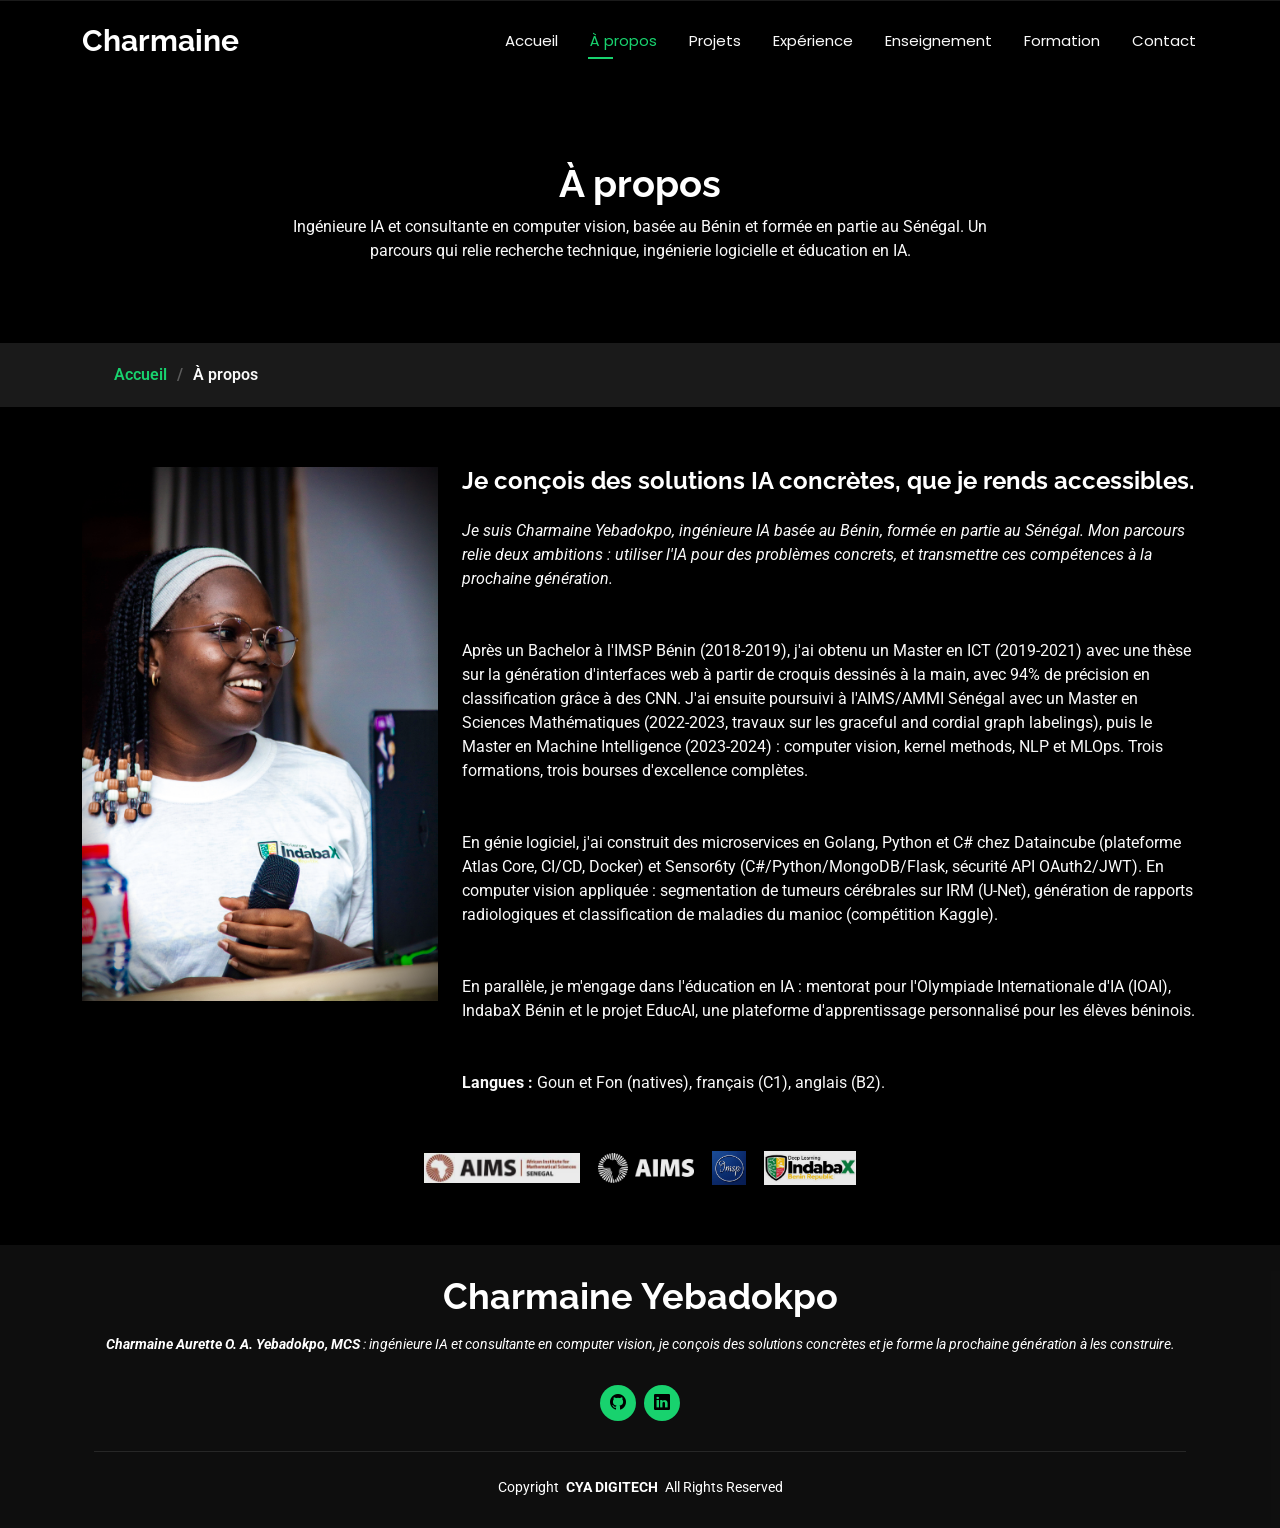
==== commit 4189a5a5: "Fondre les bords du portrait sur la page à propos" ====
--- a/about.html
+++ b/about.html
@@ -94,7 +94,7 @@
 
         <div class="row gy-4 justify-content-center">
           <div class="col-lg-4">
-            <img src="assets/img/profile-img.jpg" class="img-fluid" alt="Portrait de Charmaine Yebadokpo">
+            <img src="assets/img/about.jpg" class="img-fluid profile-photo" alt="Portrait de Charmaine Yebadokpo">
           </div>
           <div class="col-lg-8 content">
             <h2>Je conçois des solutions IA concrètes, que je rends accessibles.</h2>
--- a/assets/css/main.css
+++ b/assets/css/main.css
@@ -1566,6 +1566,11 @@
   }
 }
 
+.about .profile-photo {
+  -webkit-mask-image: radial-gradient(ellipse 82% 88% at 50% 50%, #000 55%, transparent 100%);
+  mask-image: radial-gradient(ellipse 82% 88% at 50% 50%, #000 55%, transparent 100%);
+}
+
 /*--------------------------------------------------------------
 # Project Cards
 --------------------------------------------------------------*/
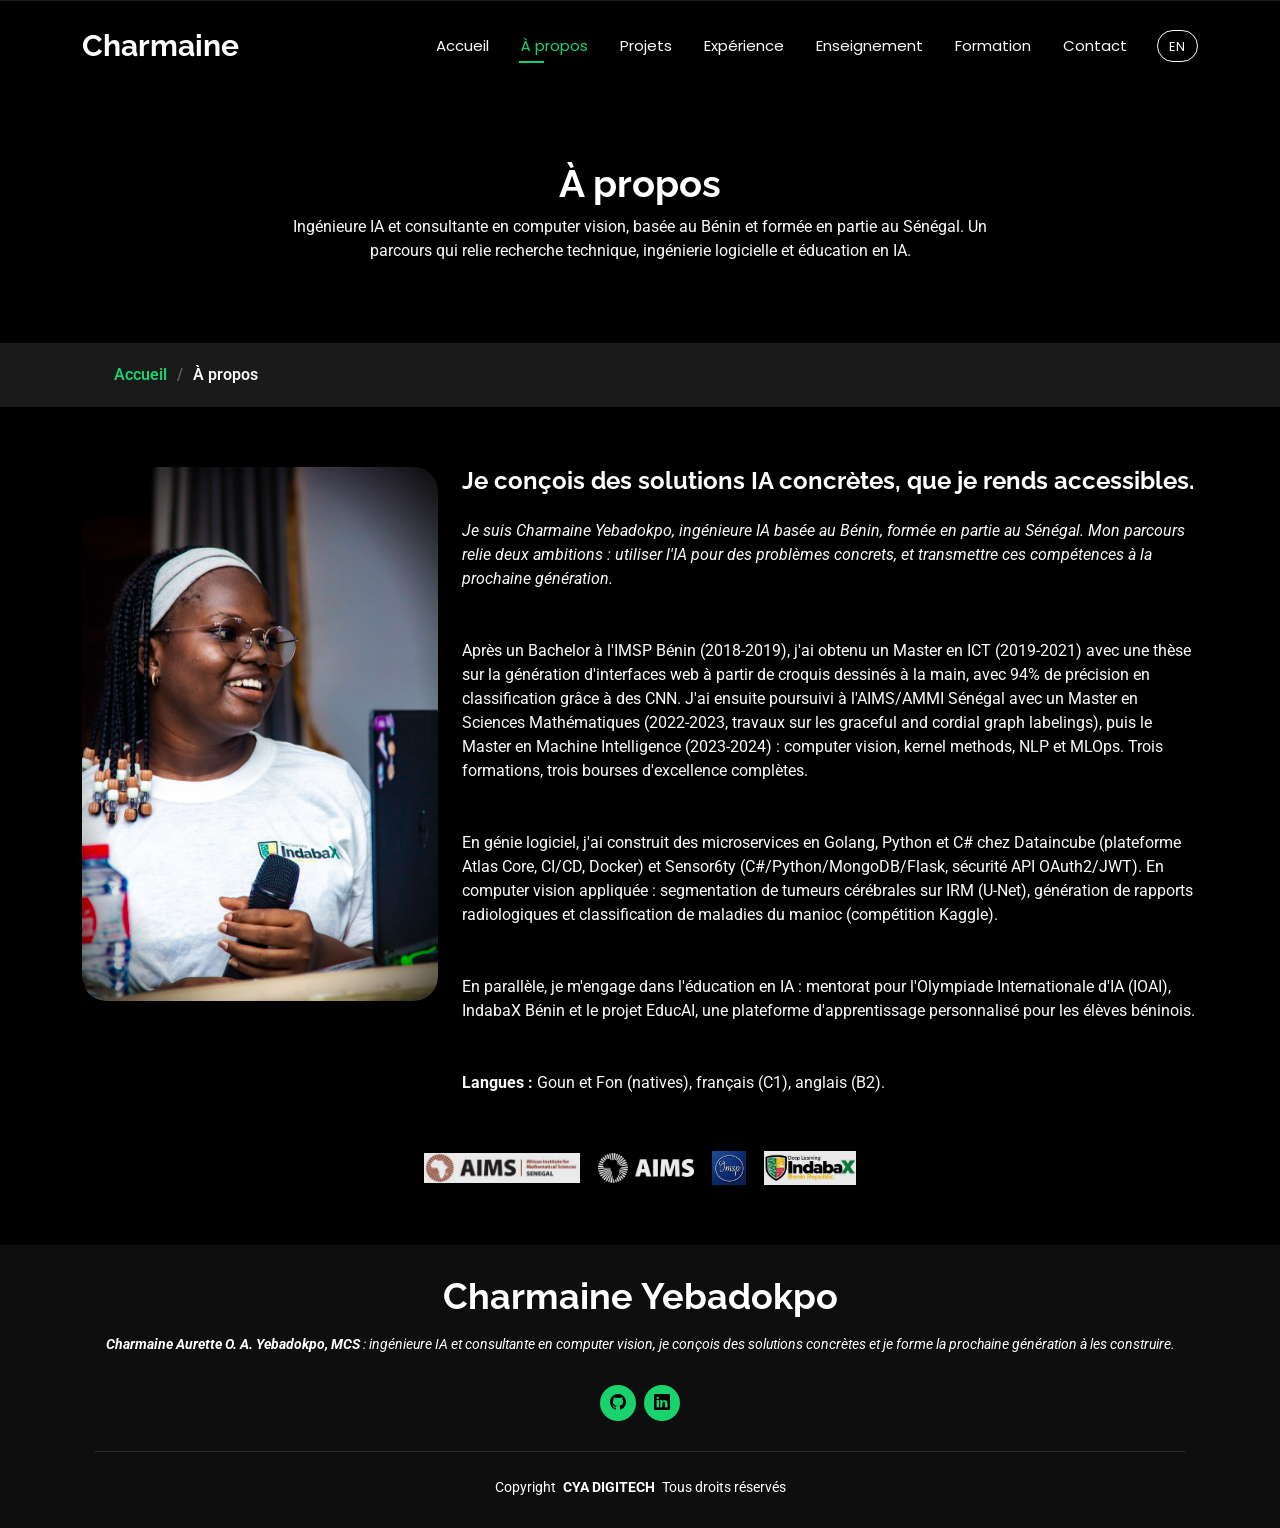
==== commit bd23ee82: "Ajouter le bouton de bascule français/anglais (i18n) sur tout le site" ====
--- a/about.html
+++ b/about.html
@@ -4,8 +4,8 @@
 <head>
   <meta charset="utf-8">
   <meta content="width=device-width, initial-scale=1.0" name="viewport">
-  <title>À propos - Charmaine Yebadokpo</title>
-  <meta name="description" content="Ingénieure IA et consultante en computer vision basée au Bénin, formée à l'AMMI/AIMS Sénégal. Je conçois des solutions IA concrètes et je forme la prochaine génération.">
+  <title data-i18n="about.title">À propos - Charmaine Yebadokpo</title>
+  <meta name="description" content="Ingénieure IA et consultante en computer vision basée au Bénin, formée à l'AMMI/AIMS Sénégal. Je conçois des solutions IA concrètes et je forme la prochaine génération." data-i18n="about.meta">
   <meta name="keywords" content="Charmaine Yebadokpo, IA, computer vision, AMMI, AIMS, Bénin, machine intelligence, éducation IA">
 
   <!-- Favicons -->
@@ -49,13 +49,14 @@
 
       <nav id="navmenu" class="navmenu">
         <ul>
-          <li><a href="index.html">Accueil</a></li>
-          <li><a href="about.html" class="active">À propos</a></li>
-          <li><a href="portfolio.html">Projets</a></li>
-          <li><a href="experience.html">Expérience</a></li>
-          <li><a href="teaching.html">Enseignement</a></li>
-          <li><a href="education.html">Formation</a></li>
-          <li><a href="contact.html">Contact</a></li>
+          <li><a href="index.html" data-i18n="nav.home">Accueil</a></li>
+          <li><a href="about.html" class="active" data-i18n="nav.about">À propos</a></li>
+          <li><a href="portfolio.html" data-i18n="nav.projects">Projets</a></li>
+          <li><a href="experience.html" data-i18n="nav.experience">Expérience</a></li>
+          <li><a href="teaching.html" data-i18n="nav.teaching">Enseignement</a></li>
+          <li><a href="education.html" data-i18n="nav.education">Formation</a></li>
+          <li><a href="contact.html" data-i18n="nav.contact">Contact</a></li>
+          <li class="lang-toggle"><a href="#" id="lang-toggle" aria-label="Passer en anglais">EN</a></li>
         </ul>
         <i class="mobile-nav-toggle d-xl-none bi bi-list"></i>
       </nav>
@@ -71,8 +72,8 @@
         <div class="container">
           <div class="row d-flex justify-content-center text-center">
             <div class="col-lg-8">
-              <h1>À propos</h1>
-              <p class="mb-0">Ingénieure IA et consultante en computer vision, basée au Bénin et formée en partie au Sénégal. Un parcours qui relie recherche technique, ingénierie logicielle et éducation en IA.</p>
+              <h1 data-i18n="about.headingTitle">À propos</h1>
+              <p class="mb-0" data-i18n="about.heading">Ingénieure IA et consultante en computer vision, basée au Bénin et formée en partie au Sénégal. Un parcours qui relie recherche technique, ingénierie logicielle et éducation en IA.</p>
             </div>
           </div>
         </div>
@@ -80,8 +81,8 @@
       <nav class="breadcrumbs">
         <div class="container">
           <ol>
-            <li><a href="index.html">Accueil</a></li>
-            <li class="current">À propos</li>
+            <li><a href="index.html" data-i18n="nav.home">Accueil</a></li>
+            <li class="current" data-i18n="about.headingTitle">À propos</li>
           </ol>
         </div>
       </nav>
@@ -94,24 +95,24 @@
 
         <div class="row gy-4 justify-content-center">
           <div class="col-lg-4">
-            <img src="assets/img/about.jpg" class="img-fluid profile-photo" alt="Portrait de Charmaine Yebadokpo">
+            <img src="assets/img/about.jpg" class="img-fluid profile-photo" alt="Portrait de Charmaine Yebadokpo" data-i18n-alt="about.portraitAlt">
           </div>
           <div class="col-lg-8 content">
-            <h2>Je conçois des solutions IA concrètes, que je rends accessibles.</h2>
-            <p class="fst-italic py-3">
+            <h2 data-i18n="about.h2">Je conçois des solutions IA concrètes, que je rends accessibles.</h2>
+            <p class="fst-italic py-3" data-i18n="about.p1">
               Je suis Charmaine Yebadokpo, ingénieure IA basée au Bénin, formée en partie au Sénégal. Mon parcours relie deux ambitions : utiliser l'IA pour des problèmes concrets, et transmettre ces compétences à la prochaine génération.
             </p>
-            <p class="py-3">
+            <p class="py-3" data-i18n="about.p2">
               Après un Bachelor à l'IMSP Bénin (2018-2019), j'ai obtenu un Master en ICT (2019-2021) avec une thèse sur la génération d'interfaces web à partir de croquis dessinés à la main, avec 94% de précision en classification grâce à des CNN. J'ai ensuite poursuivi à l'AIMS/AMMI Sénégal avec un Master en Sciences Mathématiques (2022-2023, travaux sur les graceful and cordial graph labelings), puis le Master en Machine Intelligence (2023-2024) : computer vision, kernel methods, NLP et MLOps. Trois formations, trois bourses d'excellence complètes.
             </p>
-            <p class="py-3">
+            <p class="py-3" data-i18n="about.p3">
               En génie logiciel, j'ai construit des microservices en Golang, Python et C# chez Dataincube (plateforme Atlas Core, CI/CD, Docker) et Sensor6ty (C#/Python/MongoDB/Flask, sécurité API OAuth2/JWT). En computer vision appliquée : segmentation de tumeurs cérébrales sur IRM (U-Net), génération de rapports radiologiques et classification de maladies du manioc (compétition Kaggle).
             </p>
-            <p class="py-3">
+            <p class="py-3" data-i18n="about.p4">
               En parallèle, je m'engage dans l'éducation en IA : mentorat pour l'Olympiade Internationale d'IA (IOAI), IndabaX Bénin et le projet EducAI, une plateforme d'apprentissage personnalisé pour les élèves béninois.
             </p>
             <p class="py-3 mb-0">
-              <strong>Langues :</strong> Goun et Fon (natives), français (C1), anglais (B2).
+              <strong data-i18n="about.languages.title">Langues :</strong> <span data-i18n="about.languages.value">Goun et Fon (natives), français (C1), anglais (B2).</span>
             </p>
           </div>
         </div>
@@ -132,14 +133,14 @@
   <footer id="footer" class="footer dark-background">
     <div class="container">
       <h3 class="sitename">Charmaine Yebadokpo</h3>
-      <p><strong>Charmaine Aurette O. A. Yebadokpo, MCS</strong> : ingénieure IA et consultante en computer vision, je conçois des solutions concrètes et je forme la prochaine génération à les construire.</p>
+      <p><strong>Charmaine Aurette O. A. Yebadokpo, MCS</strong><span data-i18n="footer.bio"></span></p>
       <div class="social-links d-flex justify-content-center">
         <a href="https://github.com/aurette2" target="_blank"><i class="bi bi-github"></i></a>
         <a href="https://www.linkedin.com/in/charmaine-a-yebadokpo-586aba1b2/" target="_blank"><i class="bi bi-linkedin"></i></a>
       </div>
       <div class="container">
         <div class="copyright">
-          <span>Copyright</span> <strong class="px-1 sitename">CYA DIGITECH</strong> <span>All Rights Reserved</span>
+          <span data-i18n="footer.copyright">Copyright</span> <strong class="px-1 sitename">CYA DIGITECH</strong> <span data-i18n="footer.rights">All Rights Reserved</span>
         </div>
       </div>
     </div>
@@ -163,6 +164,9 @@
   <script src="assets/vendor/imagesloaded/imagesloaded.pkgd.min.js"></script>
   <script src="assets/vendor/isotope-layout/isotope.pkgd.min.js"></script>
 
+  <!-- i18n -->
+  <script src="assets/js/i18n.js"></script>
+
   <!-- Main JS File -->
   <script src="assets/js/main.js"></script>
 
--- a/assets/css/main.css
+++ b/assets/css/main.css
@@ -1569,12 +1569,16 @@
 .about .profile-photo {
   -webkit-mask-image: radial-gradient(ellipse 82% 88% at 50% 50%, #000 55%, transparent 100%);
   mask-image: radial-gradient(ellipse 82% 88% at 50% 50%, #000 55%, transparent 100%);
+  border-radius: 24px;
 }
 
 /*--------------------------------------------------------------
 # Project Cards
 --------------------------------------------------------------*/
 .project-card {
+  display: block;
+  color: inherit;
+  text-decoration: none;
   height: 100%;
   border-radius: 12px;
   padding: 30px;
@@ -1591,6 +1595,13 @@
   font-size: 34px;
   color: var(--accent-color);
   margin-bottom: 15px;
+}
+
+.project-card .project-img {
+  height: 36px;
+  width: auto;
+  max-width: 100%;
+  object-fit: contain;
 }
 
 .project-card .project-tag {
@@ -1663,4 +1674,31 @@
 .info-block ul li span {
   color: color-mix(in srgb, var(--default-color), transparent 20%);
   font-size: 14px;
+}
+
+.lang-toggle a {
+  font-size: 0.8rem !important;
+  letter-spacing: 0.08em;
+  padding: 0.35rem 0.7rem !important;
+  border: 1px solid var(--nav-color);
+  border-radius: 50px;
+  transition: color 0.3s, border-color 0.3s, background-color 0.3s;
+}
+
+.lang-toggle a:before {
+  display: none !important;
+}
+
+.lang-toggle a:hover,
+.lang-toggle a:focus {
+  color: var(--nav-hover-color) !important;
+  border-color: var(--nav-hover-color);
+}
+
+@media (max-width: 1199.98px) {
+  .lang-toggle a {
+    display: inline-block;
+    margin-top: 6px;
+    width: fit-content;
+  }
 }
